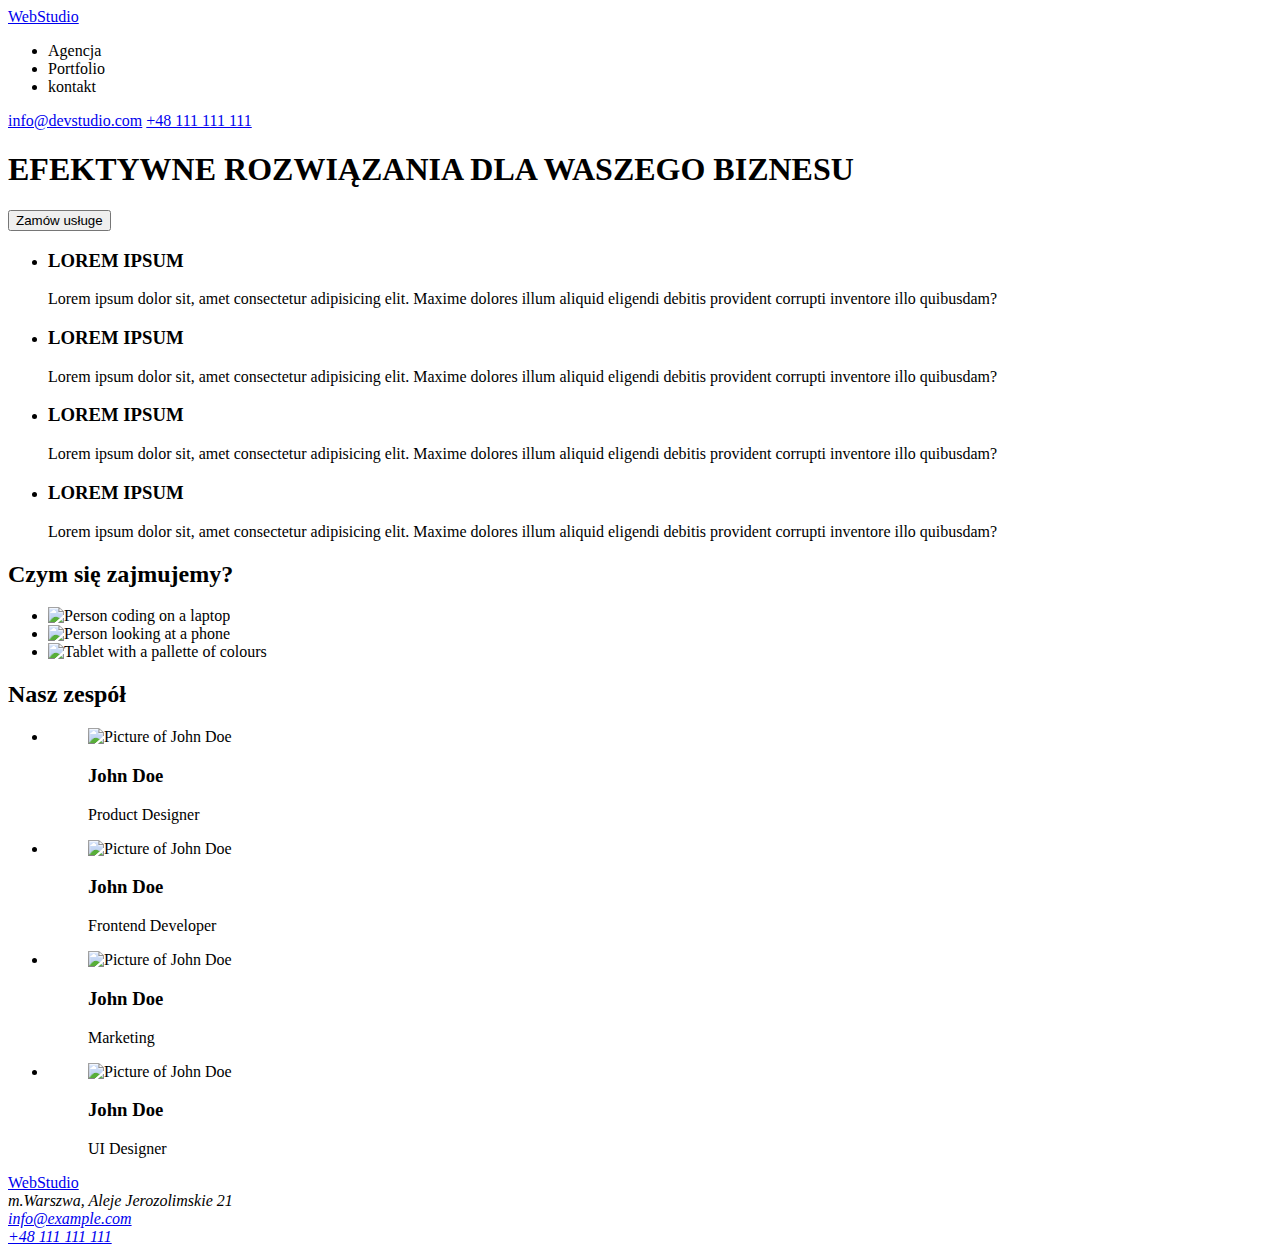
==== index.html @ e0eb8460 "Update index.html" ====
<!DOCTYPE html>
<html lang="pl-PL">
  <head>
    <meta charset="UTF-8" />
    <meta http-equiv="X-UA-Compatible" content="IE=edge" />
    <title>Studio</title>
  </head>
  <body>
    <header>
      <nav>
        <a href="index.html">WebStudio</a>

        <ul>
          <li>Agencja</li>
          <li>Portfolio</li>
          <li>kontakt</li>
        </ul>
      </nav>
      <a href="mailto:info@devstudio.com">info@devstudio.com</a>
      <a href="tel:+48 111 111 111">+48 111 111 111</a>
    </header>

    <main>
      <h1>EFEKTYWNE ROZWIĄZANIA DLA WASZEGO BIZNESU</h1>
      <button type="button">Zamów usługe</button>
      <div>
        <ul>
          <li>
            <h3>LOREM IPSUM</h3>
            Lorem ipsum dolor sit, amet consectetur adipisicing elit. Maxime
            dolores illum aliquid eligendi debitis provident corrupti inventore
            illo quibusdam?
          </li>
          <li>
            <h3>LOREM IPSUM</h3>
            Lorem ipsum dolor sit, amet consectetur adipisicing elit. Maxime
            dolores illum aliquid eligendi debitis provident corrupti inventore
            illo quibusdam?
          </li>
          <li>
            <h3>LOREM IPSUM</h3>
            Lorem ipsum dolor sit, amet consectetur adipisicing elit. Maxime
            dolores illum aliquid eligendi debitis provident corrupti inventore
            illo quibusdam?
          </li>
          <li>
            <h3>LOREM IPSUM</h3>
            Lorem ipsum dolor sit, amet consectetur adipisicing elit. Maxime
            dolores illum aliquid eligendi debitis provident corrupti inventore
            illo quibusdam?
          </li>
        </ul>
      </div>
      <section>
        <h2>Czym się zajmujemy?</h2>
        <ul>
          <li>
            <img
              src="images/img1.jpg"
              alt="Person coding on a laptop"
              width="370"
              height="294"
            />
          </li>
          <li>
            <img
              src="images/img2.jpg"
              alt="Person looking at a phone"
              width="370"
              height="294"
            />
          </li>
          <li>
            <img
              src="images/img3.jpg"
              alt="Tablet with a pallette of colours"
              width="370"
              height="294"
            />
          </li>
        </ul>
      </section>
      <section>
        <h2>Nasz zespół</h2>
        <ul>
          <li>
            <figure>
              <img
                src="images/img4.jpg"
                alt="Picture of John Doe"
                width="270"
                height="260"
              />
              <figcaption>
                <h3>John Doe</h3>
                Product Designer
              </figcaption>
            </figure>
          </li>
          <li>
            <figure>
              <img
                src="images/img5.jpg"
                alt="Picture of John Doe"
                width="270"
                height="260"
              />
              <figcaption>
                <h3>John Doe</h3>
                Frontend Developer
              </figcaption>
            </figure>
          </li>
          <li>
            <figure>
              <img
                src="images/img6.jpg"
                alt="Picture of John Doe"
                width="270"
                height="260"
              />
              <figcaption>
                <h3>John Doe</h3>
                Marketing
              </figcaption>
            </figure>
          </li>
          <li>
            <figure>
              <img
                src="images/img7.jpg"
                alt="Picture of John Doe"
                width="270"
                height="260"
              />
              <figcaption>
                <h3>John Doe</h3>
                UI Designer
              </figcaption>
            </figure>
          </li>
        </ul>
      </section>
    </main>

    <footer>
      <a href="index.html">WebStudio</a>
      <address>
        m.Warszwa, Aleje Jerozolimskie 21<br />
        <a href="mailto:info@example.com">info@example.com</a><br />
        <a href="tel:+48 111 111 111">+48 111 111 111</a>
      </address>
    </footer>
  </body>
</html>
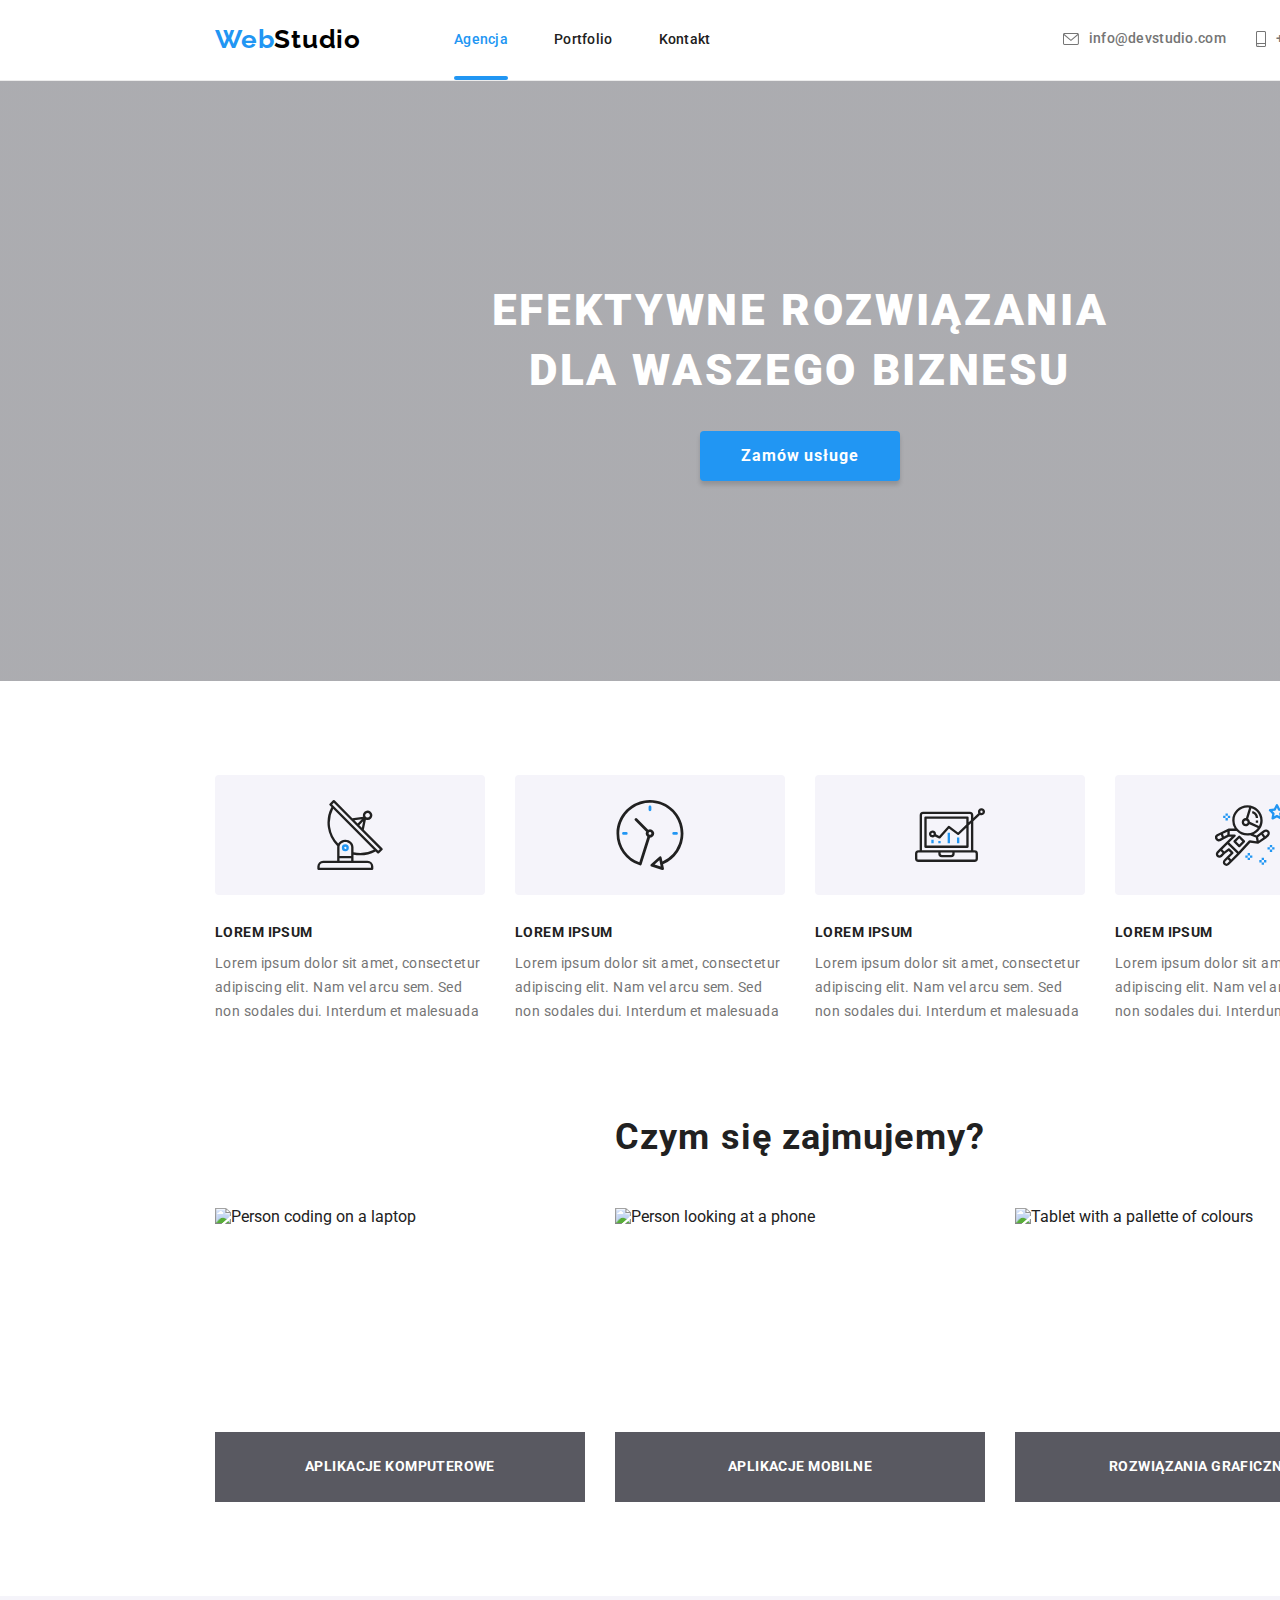
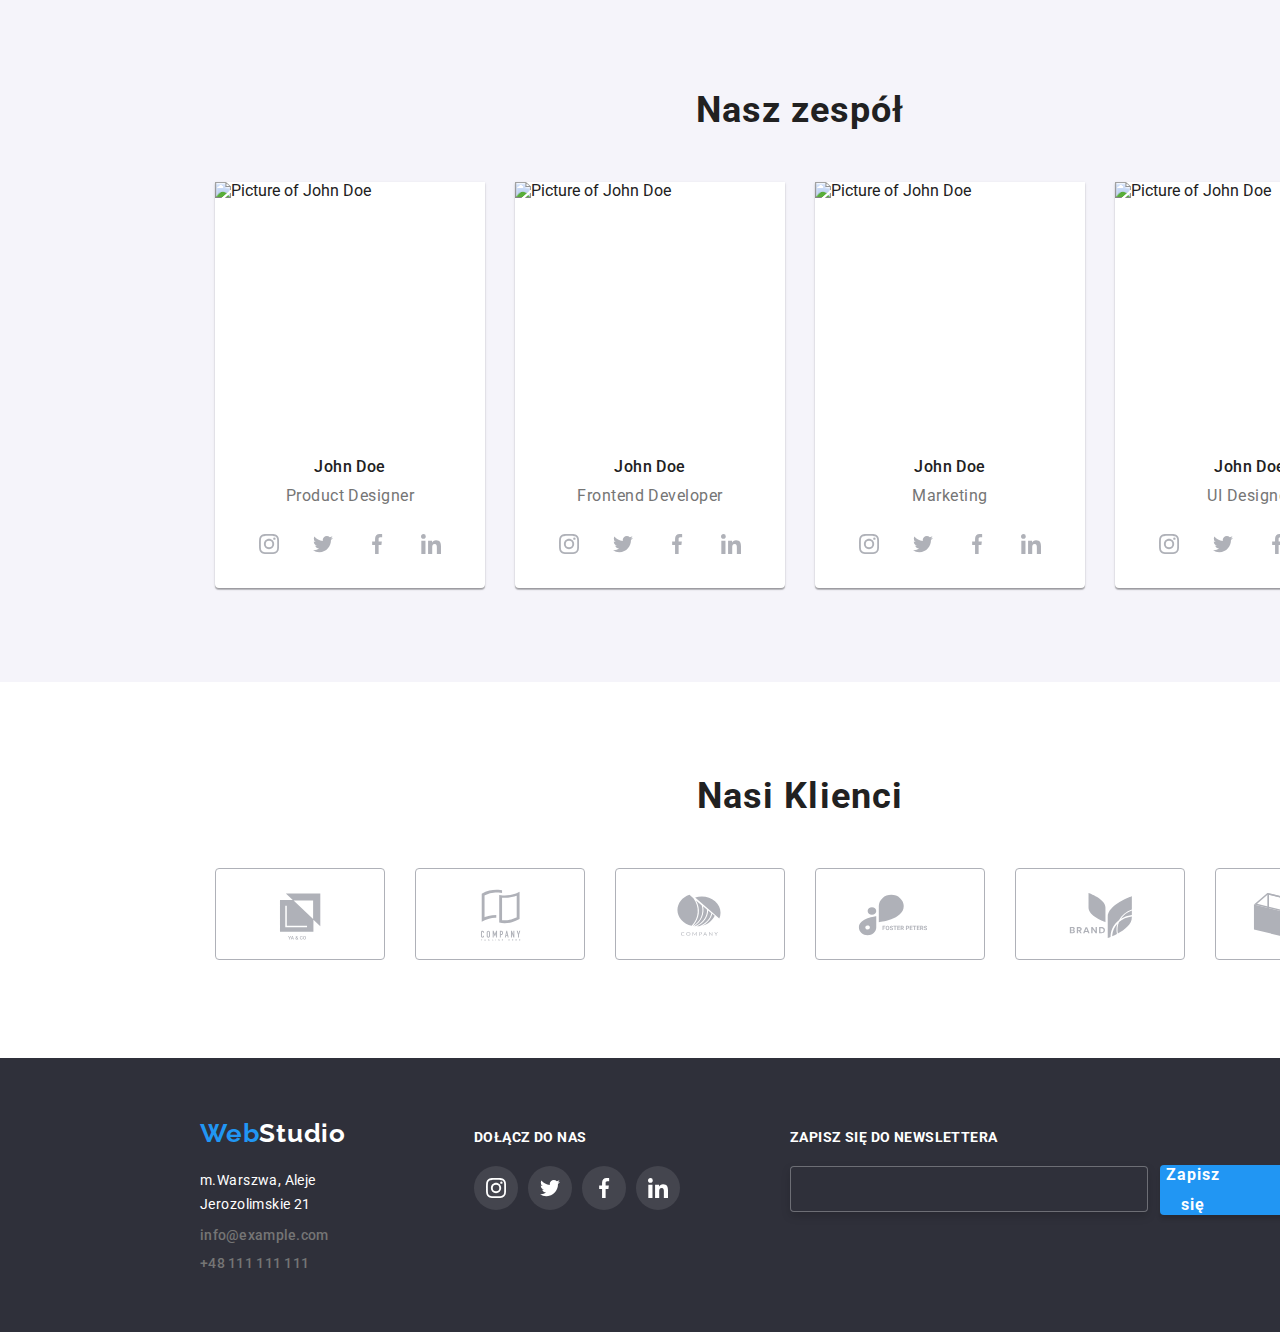
==== commit 583a343e: "." ====
--- a/index.html
+++ b/index.html
@@ -4,152 +4,743 @@
     <meta charset="UTF-8" />
     <meta http-equiv="X-UA-Compatible" content="IE=edge" />
     <title>Studio</title>
+    <link
+      rel="stylesheet"
+      href="https://cdnjs.cloudflare.com/ajax/libs/modern-normalize/1.0.0/modern-normalize.min.css"
+    />
+    <link rel="stylesheet" href="./css/styles.css" type="text/css" />
+    <link rel="preconnect" href="https://fonts.googleapis.com" />
+    <link rel="preconnect" href="https://fonts.gstatic.com" crossorigin />
+    <link
+      href="https://fonts.googleapis.com/css2?family=Raleway:wght@700&family=Roboto:wght@400;500;700;900&display=swap"
+      rel="stylesheet"
+    />
   </head>
-  <body>
-    <header>
-      <nav>
-        <a href="index.html">WebStudio</a>
+  <body class="wrapper">
+    <header class="header-border">
+      <div class="container header-box">
+        <a class="logo" href="index.html"
+          ><span class="color-blue">Web</span>Studio</a
+        >
 
-        <ul>
-          <li>Agencja</li>
-          <li>Portfolio</li>
-          <li>kontakt</li>
+        <nav>
+          <ul class="nav-box">
+            <li>
+              <a class="nav-links links blue-line" href="index.html"
+                ><span class="color-blue">Agencja</span></a
+              >
+            </li>
+            <li>
+              <a class="nav-links links" href="portfolio.html">Portfolio</a>
+            </li>
+            <li><a class="nav-links links" href="kontakt.html">Kontakt</a></li>
+          </ul>
+        </nav>
+        <ul class="contact-box">
+          <li>
+            <a
+              class="links contact-links contact-icons"
+              href="mailto:info@devstudio.com"
+              ><svg width="16" height="12">
+                <use href="images/icons.svg#icon-mail"></use>
+              </svg>
+              info@devstudio.com</a
+            >
+          </li>
+          <li>
+            <a
+              class="links contact-links contact-icons"
+              href="telto:+48111111111"
+              ><svg width="10" height="16">
+                <use href="images/icons.svg#icon-phone"></use>
+              </svg>
+              +48 111 111 111</a
+            >
+          </li>
         </ul>
-      </nav>
-      <a href="mailto:info@devstudio.com">info@devstudio.com</a>
-      <a href="tel:+48 111 111 111">+48 111 111 111</a>
+      </div>
     </header>
 
     <main>
-      <h1>EFEKTYWNE ROZWIĄZANIA DLA WASZEGO BIZNESU</h1>
-      <button type="button">Zamów usługe</button>
-      <div>
-        <ul>
-          <li>
-            <h3>LOREM IPSUM</h3>
-            Lorem ipsum dolor sit, amet consectetur adipisicing elit. Maxime
-            dolores illum aliquid eligendi debitis provident corrupti inventore
-            illo quibusdam?
-          </li>
-          <li>
-            <h3>LOREM IPSUM</h3>
-            Lorem ipsum dolor sit, amet consectetur adipisicing elit. Maxime
-            dolores illum aliquid eligendi debitis provident corrupti inventore
-            illo quibusdam?
-          </li>
-          <li>
-            <h3>LOREM IPSUM</h3>
-            Lorem ipsum dolor sit, amet consectetur adipisicing elit. Maxime
-            dolores illum aliquid eligendi debitis provident corrupti inventore
-            illo quibusdam?
-          </li>
-          <li>
-            <h3>LOREM IPSUM</h3>
-            Lorem ipsum dolor sit, amet consectetur adipisicing elit. Maxime
-            dolores illum aliquid eligendi debitis provident corrupti inventore
-            illo quibusdam?
-          </li>
-        </ul>
+      <div class="banner">
+        <h1 class="banner-title">EFEKTYWNE ROZWIĄZANIA DLA WASZEGO BIZNESU</h1>
+        <button class="button-box" type="button" data-modal-open>
+          Zamów usługe
+        </button>
       </div>
-      <section>
-        <h2>Czym się zajmujemy?</h2>
-        <ul>
-          <li>
-            <img
-              src="images/img1.jpg"
-              alt="Person coding on a laptop"
-              width="370"
-              height="294"
-            />
-          </li>
-          <li>
-            <img
-              src="images/img2.jpg"
-              alt="Person looking at a phone"
-              width="370"
-              height="294"
-            />
-          </li>
-          <li>
-            <img
-              src="images/img3.jpg"
-              alt="Tablet with a pallette of colours"
-              width="370"
-              height="294"
-            />
-          </li>
-        </ul>
+      <section class="section">
+        <div class="container">
+          <ul class="lists">
+            <li>
+              <div class="article-icons-box">
+                <svg width="70" height="70">
+                  <use href="images/icons.svg#icon-antenna"></use>
+                </svg>
+              </div>
+              <article>
+                <h3 class="article-title">LOREM IPSUM</h3>
+                <p class="article-item text">
+                  Lorem ipsum dolor sit amet, consectetur adipiscing elit. Nam
+                  vel arcu sem. Sed non sodales dui. Interdum et malesuada
+                </p>
+              </article>
+            </li>
+            <li>
+              <div class="article-icons-box">
+                <svg width="70" height="70">
+                  <use href="images/icons.svg#icon-clock"></use>
+                </svg>
+              </div>
+              <article>
+                <h3 class="article-title">LOREM IPSUM</h3>
+                <p class="article-item text">
+                  Lorem ipsum dolor sit amet, consectetur adipiscing elit. Nam
+                  vel arcu sem. Sed non sodales dui. Interdum et malesuada
+                </p>
+              </article>
+            </li>
+            <li>
+              <div class="article-icons-box">
+                <svg width="70" height="70">
+                  <use href="images/icons.svg#icon-diagram"></use>
+                </svg>
+              </div>
+              <article>
+                <h3 class="article-title">LOREM IPSUM</h3>
+                <p class="article-item text">
+                  Lorem ipsum dolor sit amet, consectetur adipiscing elit. Nam
+                  vel arcu sem. Sed non sodales dui. Interdum et malesuada
+                </p>
+              </article>
+            </li>
+            <li>
+              <div class="article-icons-box">
+                <svg width="70" height="70">
+                  <use href="images/icons.svg#icon-astronaut"></use>
+                </svg>
+              </div>
+              <article>
+                <h3 class="article-title">LOREM IPSUM</h3>
+                <p class="article-item text">
+                  Lorem ipsum dolor sit amet, consectetur adipiscing elit. Nam
+                  vel arcu sem. Sed non sodales dui. Interdum et malesuada
+                </p>
+              </article>
+            </li>
+          </ul>
+        </div>
       </section>
-      <section>
-        <h2>Nasz zespół</h2>
-        <ul>
-          <li>
-            <figure>
+
+      <section class="section section2">
+        <div class="container">
+          <h2 class="second-titles">Czym się zajmujemy?</h2>
+          <ul class="lists">
+            <li>
               <img
-                src="images/img4.jpg"
-                alt="Picture of John Doe"
-                width="270"
-                height="260"
+                src="images/img1.jpg"
+                alt="Person coding on a laptop"
+                width="370"
+                height="294"
               />
-              <figcaption>
-                <h3>John Doe</h3>
-                Product Designer
-              </figcaption>
-            </figure>
-          </li>
-          <li>
-            <figure>
+              <div class="overlay">
+                <p class="what-do-we-do-paragraph">Aplikacje komputerowe</p>
+              </div>
+            </li>
+            <li>
               <img
-                src="images/img5.jpg"
-                alt="Picture of John Doe"
-                width="270"
-                height="260"
+                src="images/img2.jpg"
+                alt="Person looking at a phone"
+                width="370"
+                height="294"
               />
-              <figcaption>
-                <h3>John Doe</h3>
-                Frontend Developer
-              </figcaption>
-            </figure>
-          </li>
-          <li>
-            <figure>
+              <div class="overlay">
+                <p class="what-do-we-do-paragraph">Aplikacje mobilne</p>
+              </div>
+            </li>
+            <li>
               <img
-                src="images/img6.jpg"
-                alt="Picture of John Doe"
-                width="270"
-                height="260"
+                src="images/img3.jpg"
+                alt="Tablet with a pallette of colours"
+                width="370"
+                height="294"
               />
-              <figcaption>
-                <h3>John Doe</h3>
-                Marketing
-              </figcaption>
-            </figure>
-          </li>
-          <li>
-            <figure>
-              <img
-                src="images/img7.jpg"
-                alt="Picture of John Doe"
-                width="270"
-                height="260"
-              />
-              <figcaption>
-                <h3>John Doe</h3>
-                UI Designer
-              </figcaption>
-            </figure>
-          </li>
-        </ul>
+              <div class="overlay">
+                <p class="what-do-we-do-paragraph">Rozwiązania graficzne</p>
+              </div>
+            </li>
+          </ul>
+        </div>
+      </section>
+
+      <section class="section team-background">
+        <div class="container">
+          <h2 class="second-titles">Nasz zespół</h2>
+          <ul class="lists">
+            <li>
+              <figure class="team-cards">
+                <img
+                  src="images/img4.jpg"
+                  alt="Picture of John Doe"
+                  width="270"
+                  height="260"
+                />
+                <figcaption class="team-figcaption">
+                  <h3 class="team-names">John Doe</h3>
+                  <p class="team-titles">Product Designer</p>
+                </figcaption>
+                <div class="icons-box">
+                  <a
+                    class="icons-links"
+                    href="https://www.instagram.com"
+                    target="_blank"
+                  >
+                    <svg class="icons">
+                      <use
+                        href="images/icons.svg#icon-instagram"
+                        width="20"
+                        height="20"
+                        x="12"
+                        y="12"
+                      ></use>
+                    </svg>
+                  </a>
+                  <a
+                    class="icons-links"
+                    href="https://www.twitter.com"
+                    target="_blank"
+                  >
+                    <svg class="icons">
+                      <use
+                        href="images/icons.svg#icon-twitter"
+                        width="20"
+                        height="20"
+                        x="12"
+                        y="12"
+                      ></use>
+                    </svg>
+                  </a>
+                  <a
+                    class="icons-links"
+                    href="https://www.facebook.com"
+                    target="_blank"
+                  >
+                    <svg class="icons">
+                      <use
+                        href="images/icons.svg#icon-facebook"
+                        width="20"
+                        height="20"
+                        x="12"
+                        y="12"
+                      ></use>
+                    </svg>
+                  </a>
+                  <a
+                    class="icons-links"
+                    href="https://www.linkedin.com"
+                    target="_blank"
+                  >
+                    <svg class="icons">
+                      <use
+                        href="images/icons.svg#icon-linkedin"
+                        width="20"
+                        height="20"
+                        x="12"
+                        y="12"
+                      ></use>
+                    </svg>
+                  </a>
+                </div>
+              </figure>
+            </li>
+            <li>
+              <figure class="team-cards">
+                <img
+                  src="images/img5.jpg"
+                  alt="Picture of John Doe"
+                  width="270"
+                  height="260"
+                />
+                <figcaption class="team-figcaption">
+                  <h3 class="team-names">John Doe</h3>
+                  <p class="team-titles">Frontend Developer</p>
+                </figcaption>
+                <div class="icons-box">
+                  <a
+                    class="icons-links"
+                    href="https://www.instagram.com"
+                    target="_blank"
+                  >
+                    <svg class="icons">
+                      <use
+                        href="images/icons.svg#icon-instagram"
+                        width="20"
+                        height="20"
+                        x="12"
+                        y="12"
+                      ></use>
+                    </svg>
+                  </a>
+                  <a
+                    class="icons-links"
+                    href="https://www.twitter.com"
+                    target="_blank"
+                  >
+                    <svg class="icons">
+                      <use
+                        href="images/icons.svg#icon-twitter"
+                        width="20"
+                        height="20"
+                        x="12"
+                        y="12"
+                      ></use>
+                    </svg>
+                  </a>
+                  <a
+                    class="icons-links"
+                    href="https://www.facebook.com"
+                    target="_blank"
+                  >
+                    <svg class="icons">
+                      <use
+                        href="images/icons.svg#icon-facebook"
+                        width="20"
+                        height="20"
+                        x="12"
+                        y="12"
+                      ></use>
+                    </svg>
+                  </a>
+                  <a
+                    class="icons-links"
+                    href="https://www.linkedin.com"
+                    target="_blank"
+                  >
+                    <svg class="icons">
+                      <use
+                        href="images/icons.svg#icon-linkedin"
+                        width="20"
+                        height="20"
+                        x="12"
+                        y="12"
+                      ></use>
+                    </svg>
+                  </a>
+                </div>
+              </figure>
+            </li>
+            <li>
+              <figure class="team-cards">
+                <img
+                  src="images/img6.jpg"
+                  alt="Picture of John Doe"
+                  width="270"
+                  height="260"
+                />
+                <figcaption class="team-figcaption">
+                  <h3 class="team-names">John Doe</h3>
+                  <p class="team-titles">Marketing</p>
+                </figcaption>
+                <div class="icons-box">
+                  <a
+                    class="icons-links"
+                    href="https://www.instagram.com"
+                    target="_blank"
+                  >
+                    <svg class="icons">
+                      <use
+                        href="images/icons.svg#icon-instagram"
+                        width="20"
+                        height="20"
+                        x="12"
+                        y="12"
+                      ></use>
+                    </svg>
+                  </a>
+                  <a
+                    class="icons-links"
+                    href="https://www.twitter.com"
+                    target="_blank"
+                  >
+                    <svg class="icons">
+                      <use
+                        href="images/icons.svg#icon-twitter"
+                        width="20"
+                        height="20"
+                        x="12"
+                        y="12"
+                      ></use>
+                    </svg>
+                  </a>
+                  <a
+                    class="icons-links"
+                    href="https://www.facebook.com"
+                    target="_blank"
+                  >
+                    <svg class="icons">
+                      <use
+                        href="images/icons.svg#icon-facebook"
+                        width="20"
+                        height="20"
+                        x="12"
+                        y="12"
+                      ></use>
+                    </svg>
+                  </a>
+                  <a
+                    class="icons-links"
+                    href="https://www.linkedin.com"
+                    target="_blank"
+                  >
+                    <svg class="icons">
+                      <use
+                        href="images/icons.svg#icon-linkedin"
+                        width="20"
+                        height="20"
+                        x="12"
+                        y="12"
+                      ></use>
+                    </svg>
+                  </a>
+                </div>
+              </figure>
+            </li>
+            <li>
+              <figure class="team-cards">
+                <img
+                  src="images/img7.jpg"
+                  alt="Picture of John Doe"
+                  width="270"
+                  height="260"
+                />
+                <figcaption class="team-figcaption">
+                  <h3 class="team-names">John Doe</h3>
+                  <p class="team-titles">UI Designer</p>
+                </figcaption>
+                <div class="icons-box">
+                  <a
+                    class="icons-links"
+                    href="https://www.instagram.com"
+                    target="_blank"
+                  >
+                    <svg class="icons">
+                      <use
+                        href="images/icons.svg#icon-instagram"
+                        width="20"
+                        height="20"
+                        x="12"
+                        y="12"
+                      ></use>
+                    </svg>
+                  </a>
+                  <a
+                    class="icons-links"
+                    href="https://www.twitter.com"
+                    target="_blank"
+                  >
+                    <svg class="icons">
+                      <use
+                        href="images/icons.svg#icon-twitter"
+                        width="20"
+                        height="20"
+                        x="12"
+                        y="12"
+                      ></use>
+                    </svg>
+                  </a>
+                  <a
+                    class="icons-links"
+                    href="https://www.facebook.com"
+                    target="_blank"
+                  >
+                    <svg class="icons">
+                      <use
+                        href="images/icons.svg#icon-facebook"
+                        width="20"
+                        height="20"
+                        x="12"
+                        y="12"
+                      ></use>
+                    </svg>
+                  </a>
+                  <a
+                    class="icons-links"
+                    href="https://www.linkedin.com"
+                    target="_blank"
+                  >
+                    <svg class="icons">
+                      <use
+                        href="images/icons.svg#icon-linkedin"
+                        width="20"
+                        height="20"
+                        x="12"
+                        y="12"
+                      ></use>
+                    </svg>
+                  </a>
+                </div>
+              </figure>
+            </li>
+          </ul>
+        </div>
+      </section>
+      <section class="section">
+        <div class="container">
+          <h2 class="second-titles">Nasi Klienci</h2>
+          <ul class="lists">
+            <li>
+              <a href="#" target="_blank" class="svg-clients-links">
+                <svg class="clients-icons-item">
+                  <use
+                    href="images/icons.svg#icon-group1"
+                    width="106"
+                    height="60"
+                  ></use>
+                </svg>
+              </a>
+            </li>
+            <li>
+              <a href="#" target="_blank" class="svg-clients-links">
+                <svg class="clients-icons-item">
+                  <use
+                    href="images/icons.svg#icon-group2"
+                    width="106"
+                    height="60"
+                  ></use>
+                </svg>
+              </a>
+            </li>
+            <li>
+              <a href="#" target="_blank" class="svg-clients-links">
+                <svg class="clients-icons-item">
+                  <use
+                    href="images/icons.svg#icon-group3"
+                    width="106"
+                    height="60"
+                  ></use>
+                </svg>
+              </a>
+            </li>
+            <li>
+              <a href="#" target="_blank" class="svg-clients-links">
+                <svg class="clients-icons-item">
+                  <use
+                    href="images/icons.svg#icon-group4"
+                    width="106"
+                    height="60"
+                  ></use>
+                </svg>
+              </a>
+            </li>
+            <li>
+              <a href="#" target="_blank" class="svg-clients-links">
+                <svg class="clients-icons-item">
+                  <use
+                    href="images/icons.svg#icon-group5"
+                    width="106"
+                    height="60"
+                  ></use>
+                </svg>
+              </a>
+            </li>
+            <li>
+              <a href="#" target="_blank" class="svg-clients-links">
+                <svg class="clients-icons-item">
+                  <use
+                    href="images/icons.svg#icon-group6"
+                    width="106"
+                    height="60"
+                  ></use>
+                </svg>
+              </a>
+            </li>
+          </ul>
+        </div>
       </section>
     </main>
 
-    <footer>
-      <a href="index.html">WebStudio</a>
-      <address>
-        m.Warszwa, Aleje Jerozolimskie 21<br />
-        <a href="mailto:info@example.com">info@example.com</a><br />
-        <a href="tel:+48 111 111 111">+48 111 111 111</a>
-      </address>
+    <footer class="footer-background">
+      <div class="container footer">
+        <div class="footer-box-one">
+          <a class="logo text-color" href="index.html"
+            ><span class="color-blue">Web</span>Studio</a
+          >
+
+          <address>
+            <ul class="address-list">
+              <li class="text-color text">m.Warszwa, Aleje Jerozolimskie 21</li>
+              <li>
+                <a class="contact-links links" href="mailto:info@example.com"
+                  >info@example.com</a
+                >
+              </li>
+              <li>
+                <a class="contact-links links" href="tel:+48111111111"
+                  >+48 111 111 111</a
+                >
+              </li>
+            </ul>
+          </address>
+        </div>
+        <div>
+          <h3 class="footer-box-two-title">Dołącz do nas</h3>
+          <div class="icons-footer-box">
+            <a
+              class="icons-links"
+              href="https://www.instagram.com"
+              target="_blank"
+            >
+              <svg class="footer-icons">
+                <use
+                  href="images/icons.svg#icon-instagram"
+                  width="20"
+                  height="20"
+                  x="12"
+                  y="12"
+                ></use>
+              </svg>
+            </a>
+            <a
+              class="icons-links"
+              href="https://www.twitter.com"
+              target="_blank"
+            >
+              <svg class="footer-icons">
+                <use
+                  href="images/icons.svg#icon-twitter"
+                  width="20"
+                  height="20"
+                  x="12"
+                  y="12"
+                ></use>
+              </svg>
+            </a>
+            <a
+              class="icons-links"
+              href="https://www.facebook.com"
+              target="_blank"
+            >
+              <svg class="footer-icons">
+                <use
+                  href="images/icons.svg#icon-facebook"
+                  width="20"
+                  height="20"
+                  x="12"
+                  y="12"
+                ></use>
+              </svg>
+            </a>
+            <a
+              class="icons-links"
+              href="https://www.linkedin.com"
+              target="_blank"
+            >
+              <svg class="footer-icons">
+                <use
+                  href="images/icons.svg#icon-linkedin"
+                  width="20"
+                  height="20"
+                  x="12"
+                  y="12"
+                ></use>
+              </svg>
+            </a>
+          </div>
+        </div>
+        <form class="footer-form">
+          <label class="footer-label">
+            Zapisz się do newslettera
+            <input class="footer-email" type="email" name="email" />
+          </label>
+          <button class="newsletter-button"type="submit">Zapisz się
+            <svg>
+              <use href="images/icons.svg#icon-"
+            </svg>
+          </button>
+        </form>
+      </div>
     </footer>
+    <div class="backdrop is-hidden" data-modal>
+      <div class="window">
+        <form>
+          <p class="form-title">Zostaw swoje dane w formularzu poniżej</p>
+          <div class="form-label">
+            <label>
+              Imię
+              <input class="form-border" type="name" name="name" />
+              <a href="#" class="form-svg">
+                <svg width="18" height="18">
+                  <use href="images/icons.svg#icon-person-black"></use>
+                </svg>
+              </a>
+            </label>
+            <label>
+              Telefon
+              <input class="form-border" type="tel" name="phone_number" />
+              <a href="#" class="form-svg">
+                <svg width="18" height="18">
+                  <use href="images/icons.svg#icon-phone-black"></use>
+                </svg>
+              </a>
+            </label>
+            <label>
+              Email
+              <input class="form-border" type="email" name="email" />
+              <a href="#" class="form-svg">
+                <svg width="18" height="18">
+                  <use href="images/icons.svg#icon-email-black"></use>
+                </svg>
+              </a>
+            </label>
+            <label>
+              Komentarz
+              <textarea
+                class="form-border form-textarea"
+                name="Komentarz"
+                placeholder="Wprowadź tekst"
+              ></textarea>
+            </label>
+            <label class="checkbox">
+              <input
+                type="checkbox"
+                name="private-policy"
+                value="private-policy"
+                class="inpt"
+                required
+              />
+              <svg class="form-input">
+                <use href="images/icons.svg#icon-check-box"></use>
+                <g class="vector">
+                  <use
+                    href="images/icons.svg#icon-check-black"
+                    width="11"
+                    height="8"
+                    x="2.5"
+                    y="3.5"
+                  ></use>
+                </g>
+              </svg>
+              <p class="checkbox-paragraph">
+                Oświadczam iż akceptuję
+                <a class="checkbox-link" href="#"> Regulamin</a> i
+                <a class="checkbox-link" href="#">Politykę Prywatności.</a>
+              </p>
+            </label>
+            <button class="form-button" type="button">Wyślij</button>
+          </div>
+        </form>
+        <button class="button-close" data-modal-close>
+          <svg class="button-svg">
+            <use
+              href="images/icons.svg#icon-x"
+              width="11"
+              height="11"
+              x="9"
+              y="9"
+            ></use>
+          </svg>
+        </button>
+      </div>
+    </div>
+    <script src="./js/modal.js"></script>
   </body>
 </html>
--- a/css/styles.css
+++ b/css/styles.css
@@ -0,0 +1,699 @@
+body {
+  color: #212121;
+  font-family: "Roboto", "Raleway", sans-serif;
+}
+h1,
+h2,
+h3,
+h4,
+h5,
+h6,
+ul,
+p,
+figure {
+  padding: 0;
+  margin: 0;
+  list-style-type: none;
+}
+* :focus {
+  outline: none;
+}
+img {
+  display: block;
+}
+:root {
+  --blue: #2196f3;
+  --grey: #757575;
+  --black: #000;
+  --dark-grey: #2f303a;
+  --white: #fff;
+  --creme: #f5f4fa;
+  --almost-white: #ececec;
+  --border-color: #eeeeee;
+  --icons-color: #afb1b8;
+}
+.wrapper {
+  width: 1600px;
+  margin: 0 auto;
+}
+.section {
+  padding: 94px 0;
+}
+.section2 {
+  padding-top: 0;
+}
+.container {
+  width: 1200px;
+  padding: 0 15px;
+  margin: 0 auto;
+}
+.header-border {
+  border-bottom: 1px solid var(--almost-white);
+}
+.header-box {
+  display: flex;
+  flex-direction: row;
+  align-items: center;
+  gap: 93px;
+  padding: 24px 15px 25px 15px;
+}
+.nav-box {
+  display: flex;
+  flex-direction: row;
+  gap: 46px;
+}
+.logo {
+  text-decoration: none;
+  color: var(--black);
+  font-family: "Raleway";
+  font-weight: 700;
+  font-size: 26px;
+  line-height: 1.19;
+  /* identical to box height */
+  letter-spacing: 0.03em;
+}
+.contact-box {
+  display: flex;
+  flex-direction: row;
+  margin-left: auto;
+  gap: 30px;
+}
+
+.color-blue {
+  color: var(--blue);
+}
+.lists {
+  display: flex;
+  flex-direction: row;
+  gap: 30px;
+}
+.links {
+  text-decoration: none;
+  font-weight: 500;
+  font-size: 14px;
+  line-height: 1.14;
+  letter-spacing: 0.02em;
+}
+
+.contact-icons {
+  fill: var(--grey);
+  display: flex;
+  gap: 10px;
+  align-items: center;
+  flex-direction: row;
+  transition-property: color, fill;
+  transition-duration: 250ms;
+  transition-timing-function: cubic-bezier(0.4, 0, 0.2, 1);
+}
+
+.contact-links {
+  color: var(--grey);
+  transition-property: color, fill;
+  transition-duration: 250ms;
+  transition-timing-function: cubic-bezier(0.4, 0, 0.2, 1);
+}
+.nav-links {
+  color: #212121;
+  position: relative;
+  transition-property: color, fill;
+  transition-duration: 250ms;
+  transition-timing-function: cubic-bezier(0.4, 0, 0.2, 1);
+}
+.blue-line::after {
+  bottom: 0;
+  content: "";
+  position: absolute;
+  display: block;
+  background-color: var(--blue);
+  height: 4px;
+  width: 100%;
+  border-radius: 2px;
+  transform: translateY(33px);
+}
+.nav-links:hover,
+.nav-links:focus,
+.contact-links:hover,
+.contact-links:focus,
+.contact-icons:hover {
+  color: var(--blue);
+  fill: var(--blue);
+}
+.backdrop {
+  position: fixed;
+  width: 100%;
+  height: 100%;
+  left: 0;
+  top: 0;
+  background-color: rgba(0, 0, 0, 0.2);
+  transition-property: visibility, opacity;
+  transition-duration: 250ms;
+  transition-timing-function: cubic-bezier(0.4, 0, 0.2, 1);
+}
+.window {
+  position: fixed;
+  width: 528px;
+  height: 581px;
+  left: 50%;
+  top: 50%;
+  opacity: 1;
+  visibility: visible;
+  transform: translate(-50%, -50%);
+  background-color: var(--white);
+  box-shadow: 0px 1px 3px rgba(0, 0, 0, 0.12), 0px 1px 1px rgba(0, 0, 0, 0.14),
+    0px 2px 1px rgba(0, 0, 0, 0.2);
+  border-radius: 4px;
+}
+.is-hidden {
+  visibility: hidden;
+  opacity: 0;
+  pointer-events: none;
+}
+.button-svg {
+  top: 0;
+  right: 0;
+  width: 30px;
+  height: 30px;
+  border-radius: 50%;
+  border: 1px solid rgba(0, 0, 0, 0.1);
+  position: absolute;
+  cursor: pointer;
+  transition-property: fill, background-color;
+  transition-duration: 250ms;
+  transition-timing-function: cubic-bezier(0.4, 0, 0.2, 1);
+}
+.button-close {
+  top: 8px;
+  right: 8px;
+  width: 30px;
+  height: 30px;
+  border-radius: 50%;
+  border-style: none;
+  background-color: var(--white);
+  position: absolute;
+  transition-property: fill, background-color;
+  transition-duration: 250ms;
+  transition-timing-function: cubic-bezier(0.4, 0, 0.2, 1);
+}
+.button-svg:hover,
+.button-close:hover {
+  fill: var(--white);
+  background-color: var(--blue);
+}
+form {
+  padding: 40px;
+}
+input {
+  padding: 11px 42px;
+}
+input,
+textarea {
+  font-family: inherit;
+  margin-top: 4px;
+  font-weight: 400;
+  font-size: 12px;
+  line-height: 1.16;
+  letter-spacing: 0.01em;
+  color: rgba(117, 117, 117, 0.5);
+}
+.form-border {
+  border: 1px solid rgba(33, 33, 33, 0.2);
+  border-radius: 4px;
+  color: var(--grey);
+  transition-property: border;
+  transition-duration: 250ms;
+  transition-timing-function: cubic-bezier(0.4, 0, 0.2, 1);
+}
+
+.form-svg {
+  position: absolute;
+  width: 18px;
+  height: 18px;
+  top: 28px;
+  left: 12px;
+  display: block;
+  fill: #212121;
+}
+
+.form-border:hover,
+.form-border:focus {
+  border: 1px solid var(--blue);
+}
+label:focus-within .form-svg {
+  fill: var(--blue);
+}
+textarea {
+  width: 448px;
+  height: 120px;
+  padding: 12px 16px;
+}
+::placeholder {
+  color: rgba(117, 117, 117, 0.5);
+}
+.form-label {
+  display: flex;
+  flex-direction: column;
+  gap: 10px;
+}
+label {
+  display: flex;
+  position: relative;
+  flex-direction: column;
+  font-weight: 400;
+  font-size: 12px;
+  line-height: 1.16;
+  /* identical to box height */
+  letter-spacing: 0.01em;
+  color: var(--grey);
+}
+.form-title {
+  font-style: normal;
+  font-weight: 700;
+  font-size: 20px;
+  line-height: 1.15;
+  text-align: center;
+  letter-spacing: 0.03em;
+  margin-bottom: 12px;
+}
+
+.form-input {
+  position: absolute;
+  width: 16px;
+  height: 15px;
+  border-radius: 2px;
+  cursor: pointer;
+}
+
+.inpt {
+  pointer-events: visible;
+  opacity: 0;
+  margin: 0;
+  width: 16px;
+  height: 15px;
+}
+.vector {
+  fill: var(--white);
+}
+.checkbox input:checked ~ .form-input {
+  fill: var(--blue);
+  background-color: var(--blue);
+}
+.checkbox-paragraph {
+  font-weight: 400;
+  font-size: 14px;
+  line-height: 1.71;
+  /* identical to box height, or 171% */
+  letter-spacing: 0.03em;
+  color: var(--grey);
+}
+.form-textarea {
+  resize: none;
+}
+.checkbox-link {
+  color: var(--blue);
+}
+.checkbox {
+  display: flex;
+  flex-direction: row;
+  gap: 7px;
+  width: 419px;
+  margin: 10px 0 20px 17px;
+  align-items: center;
+  position: relative;
+}
+.form-button {
+  width: 200px;
+  height: 50px;
+  background-color: var(--blue);
+  box-shadow: 0px 4px 4px rgba(0, 0, 0, 0.15);
+  border-radius: 4px;
+  border: none;
+  cursor: pointer;
+  margin-left: 124px;
+  color: var(--white);
+  font-size: 16px;
+  font-weight: 700;
+  line-height: 1.88;
+  /* identical to box height, or 188% */
+  padding: 10px 76px;
+  letter-spacing: 0.06em;
+}
+.form-label {
+  cursor: pointer;
+}
+.article-icons-box {
+  background-color: var(--creme);
+  border-radius: 4px;
+  margin-bottom: 30px;
+  display: flex;
+  justify-content: center;
+  padding: 25px 0;
+}
+
+.banner {
+  background-image: linear-gradient(
+      0deg,
+      rgba(47, 48, 58, 0.4) 0%,
+      rgba(47, 48, 58, 0.4) 100%
+    ),
+    url(../images/background.jpg);
+  display: flex;
+  flex-direction: column;
+  gap: 30px;
+  align-items: center;
+  padding: 200px 452px;
+}
+.banner-title {
+  font-weight: 900;
+  font-size: 44px;
+  line-height: 1.36;
+  letter-spacing: 0.06em;
+  text-transform: uppercase;
+  color: var(--white);
+  text-align: center;
+}
+
+.button-box {
+  cursor: pointer;
+  background: var(--blue);
+  box-shadow: 0px 4px 4px rgba(0, 0, 0, 0.15);
+  border-radius: 4px;
+  border: none;
+  color: var(--white);
+  font-weight: 700;
+  font-size: 16px;
+  line-height: 1.88;
+  letter-spacing: 0.06em;
+  padding: 10px 41px;
+}
+.article-title {
+  font-weight: 700;
+  font-size: 14px;
+  line-height: 1.14;
+  letter-spacing: 0.03em;
+  text-transform: uppercase;
+  padding-bottom: 10px;
+}
+.text {
+  font-size: 14px;
+  line-height: 1.71;
+  /* or 171% */
+  letter-spacing: 0.03em;
+}
+.article-item {
+  color: var(--grey);
+  font-size: 14px;
+  line-height: 24px;
+}
+.text-color {
+  color: var(--white);
+}
+
+.second-titles {
+  font-weight: 700;
+  font-size: 36px;
+  line-height: 1.16;
+  letter-spacing: 0.03em;
+  text-align: center;
+  padding-bottom: 50px;
+}
+
+.overlay {
+  position: relative;
+}
+.what-do-we-do-paragraph {
+  position: absolute;
+  font-weight: 700;
+  font-size: 14px;
+  line-height: 1.14;
+  text-align: center;
+  letter-spacing: 0.03em;
+  text-transform: uppercase;
+  color: var(--white);
+  padding: 27px 0;
+  right: 0;
+  bottom: 0;
+  width: 100%;
+  background-color: rgba(47, 48, 58, 0.8);
+}
+
+.team-cards {
+  background: var(--white);
+  /* material shadow v1 */
+  box-shadow: 0px 1px 3px rgba(0, 0, 0, 0.12), 0px 1px 1px rgba(0, 0, 0, 0.14),
+    0px 2px 1px rgba(0, 0, 0, 0.2);
+  border-radius: 0px 0px 4px 4px;
+}
+.team-figcaption {
+  text-align: center;
+  padding: 16px 0;
+}
+.team-names {
+  font-weight: 500;
+  font-size: 16px;
+  line-height: 1.18;
+  /* identical to box height */
+  letter-spacing: 0.03em;
+  padding-bottom: 10px;
+}
+.team-titles {
+  font-size: 16px;
+  line-height: 1.18;
+  /* identical to box height */
+  letter-spacing: 0.03em;
+  color: var(--grey);
+}
+.icons-box {
+  display: flex;
+  flex-direction: row;
+  gap: 10px;
+  justify-content: center;
+  padding-bottom: 18px;
+}
+.icons {
+  fill: var(--icons-color);
+  width: 44px;
+  height: 44px;
+  border-radius: 50%;
+  transition-property: background-color, fill;
+  transition-duration: 250ms;
+  transition-timing-function: cubic-bezier(0.4, 0, 0.2, 1);
+}
+.icons:hover {
+  background-color: var(--blue);
+  fill: var(--white);
+  cursor: pointer;
+}
+.icons-links svg {
+  transition-property: fill, background-color;
+  transition-duration: 250ms;
+  transition-timing-function: cubic-bezier(0.4, 0, 0.2, 1);
+}
+.icons-links:focus svg,
+.icons-links:hover svg {
+  fill: var(--white);
+  background-color: var(--blue);
+  border-radius: 50%;
+}
+.clients-icons-item {
+  fill: var(--icons-color);
+  border: 1px solid var(--icons-color);
+  border-radius: 4px;
+  width: 170px;
+  height: 92px;
+  padding: 17px 32px;
+}
+.svg-clients-links svg {
+  transition-property: fill;
+  transition-duration: 250ms;
+  transition-timing-function: cubic-bezier(0.4, 0, 0.2, 1);
+}
+.svg-clients-links:focus svg,
+.svg-clients-links:hover svg {
+  fill: var(--blue);
+  border-radius: 4px;
+  border: 1px solid var(--blue);
+}
+.portfolio-button {
+  font-weight: 500;
+  font-size: 16px;
+  /* identical to box height, or 162% */
+  letter-spacing: 0.03em;
+  height: 38px;
+  background-color: var(--creme);
+  border: none;
+  cursor: pointer;
+  line-height: 1.62;
+  border-radius: 4px;
+  transition-property: background-color, color;
+  transition-duration: 250ms;
+  transition-timing-function: cubic-bezier(0.4, 0, 0.2, 1);
+}
+.portfolio-button-list {
+  display: flex;
+  flex-direction: row;
+  gap: 8px;
+  justify-content: center;
+  padding-bottom: 50px;
+}
+.portfolio-button-all,
+.portfolio-button-marketing {
+  width: 121px;
+}
+.portfolio-button-sites {
+  width: 93px;
+}
+.portfolio-button-apps {
+  width: 114px;
+}
+.portfolio-button-design {
+  width: 91px;
+}
+.portfolio-button:hover {
+  background-color: var(--blue);
+  color: var(--white);
+}
+.portfolio-cards-list {
+  display: flex;
+  flex-direction: row;
+  gap: 30px;
+  flex-wrap: wrap;
+}
+.portfolio-cards-figcaption {
+  padding: 20px 24px;
+  border-left: 1px solid var(--border-color);
+  border-right: 1px solid var(--border-color);
+  border-bottom: 1px solid var(--border-color);
+  background-color: var(--white);
+  z-index: 2;
+  position: relative;
+}
+.portfolio-cards-item {
+  position: relative;
+  overflow: hidden;
+  transition-property: box-shadow, transform;
+  transition-duration: 250ms;
+  transition-timing-function: cubic-bezier(0.4, 0, 0.2, 1);
+  cursor: pointer;
+}
+
+.portfolio-cards-overlay {
+  background: rgba(33, 150, 243, 0.9);
+  position: absolute;
+  top: 0;
+  left: 0;
+  width: 100%;
+  height: 100%;
+  transform: translateY(100%);
+  transition: 250ms;
+  padding: 49px 45px 0 24px;
+  font-size: 18px;
+  line-height: 1.56;
+  /* or 156% */
+  letter-spacing: 0.03em;
+  color: var(--white);
+  transition-property: transform;
+  transition-duration: 250ms;
+  transition-timing-function: cubic-bezier(0.4, 0, 0.2, 1);
+}
+.portfolio-cards-item:hover {
+  box-shadow: 0px 1px 1px rgba(0, 0, 0, 0.12), 0px 4px 4px rgba(0, 0, 0, 0.06),
+    1px 4px 6px rgba(0, 0, 0, 0.16);
+}
+.portfolio-cards-item:hover .portfolio-cards-overlay {
+  transform: translateY(0);
+}
+.team-background {
+  background-color: var(--creme);
+}
+
+.title-cards {
+  font-weight: 700;
+  font-size: 18px;
+  line-height: 2;
+  letter-spacing: 0.06em;
+}
+.text-cards {
+  font-size: 16px;
+  line-height: 1.88;
+  letter-spacing: 0.03em;
+  color: var(--grey);
+}
+.footer-background {
+  background-color: var(--dark-grey);
+}
+.footer {
+  display: flex;
+  flex-direction: row;
+  gap: 70px;
+  padding: 60px 0;
+}
+.icons-footer-box {
+  display: flex;
+  flex-direction: row;
+  gap: 10px;
+}
+.footer-icons {
+  fill: var(--white);
+  background-color: rgba(255, 255, 255, 0.1);
+  border-radius: 50%;
+  width: 44px;
+  height: 44px;
+}
+
+.footer-box-two-title {
+  font-weight: 700;
+  font-size: 14px;
+  line-height: 1.14;
+  letter-spacing: 0.03em;
+  text-transform: uppercase;
+  color: var(--white);
+  padding: 12px 0 20px 0;
+}
+.footer-form {
+  display: flex;
+  flex-direction: row;
+  padding-top: 12px;
+  gap: 12px;
+}
+.footer-label {
+  font-weight: 700;
+  font-size: 14px;
+  line-height: 1.14;
+  letter-spacing: 0.03em;
+  text-transform: uppercase;
+  color: var(--white);
+}
+.newsletter-button {
+  background-color: var(--blue);
+  box-shadow: 0px 4px 4px rgba(0, 0, 0, 0.15);
+  border-radius: 4px;
+  color: var(--white);
+  width: 200px;
+  height: 50px;
+  border: none;
+  font-weight: 700;
+  font-size: 16px;
+  line-height: 1.88;
+  /* identical to box height, or 188% */
+  letter-spacing: 0.06em;
+  display: flex;
+  align-items: center;
+  justify-content: center;
+  margin-top: 35px;
+}
+.footer-email {
+  margin-top: 20px;
+  border: 1px solid rgba(255, 255, 255, 0.3);
+  filter: drop-shadow(0px 4px 4px rgba(0, 0, 0, 0.15));
+  border-radius: 4px;
+  background-color: var(--dark-grey);
+  width: 358px;
+  padding: 15px 16px;
+}
+.address-list {
+  display: flex;
+  flex-direction: column;
+  gap: 9px;
+  font-style: normal;
+  padding-top: 20px;
+}
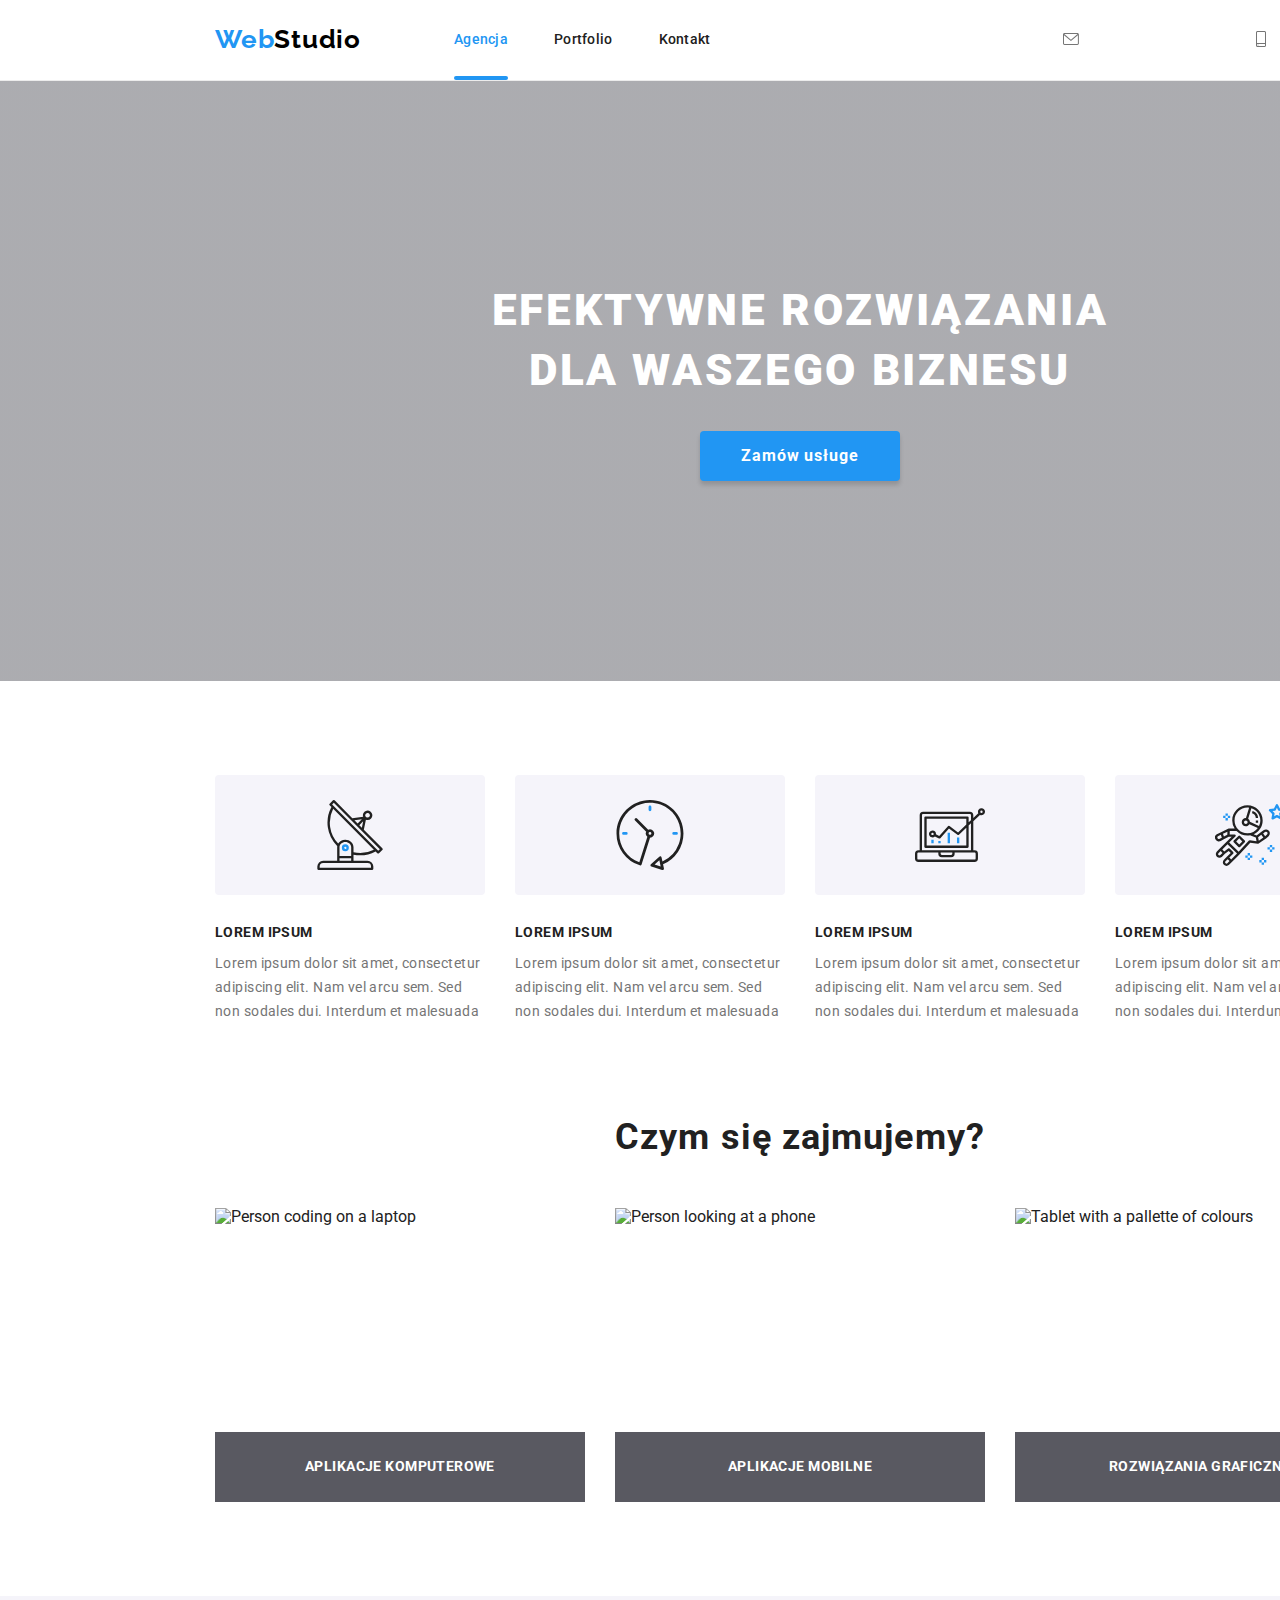
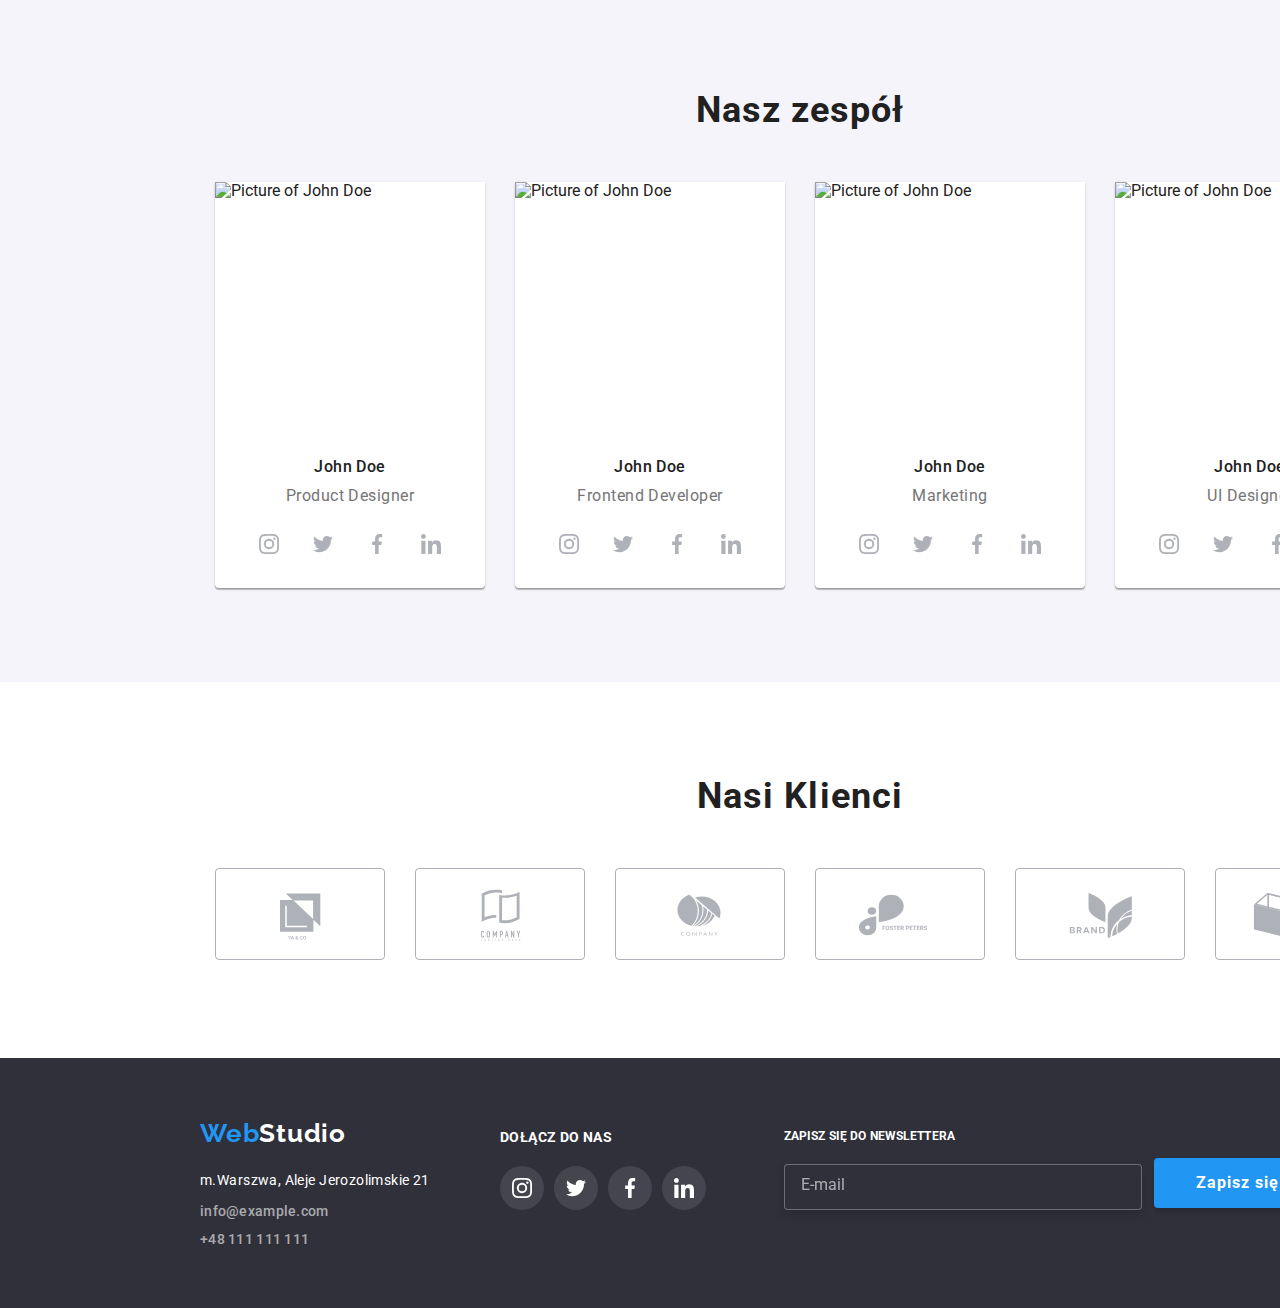
==== commit 7fc5cf43: "skończyłam zadanie 6" ====
--- a/index.html
+++ b/index.html
@@ -649,11 +649,22 @@
         <form class="footer-form">
           <label class="footer-label">
             Zapisz się do newslettera
-            <input class="footer-email" type="email" name="email" />
+            <input
+              class="footer-email"
+              type="email"
+              name="email"
+              placeholder="E-mail"
+              required
+            />
           </label>
-          <button class="newsletter-button"type="submit">Zapisz się
-            <svg>
-              <use href="images/icons.svg#icon-"
+          <button class="newsletter-button" type="submit">
+            Zapisz się
+            <svg class="newsletter-svg">
+              <use
+                href="images/icons.svg#icon-send"
+                width="24"
+                height="24"
+              ></use>
             </svg>
           </button>
         </form>
@@ -666,7 +677,7 @@
           <div class="form-label">
             <label>
               Imię
-              <input class="form-border" type="name" name="name" />
+              <input class="form-border" type="name" name="name" required />
               <a href="#" class="form-svg">
                 <svg width="18" height="18">
                   <use href="images/icons.svg#icon-person-black"></use>
@@ -675,7 +686,12 @@
             </label>
             <label>
               Telefon
-              <input class="form-border" type="tel" name="phone_number" />
+              <input
+                class="form-border"
+                type="tel"
+                name="phone_number"
+                required
+              />
               <a href="#" class="form-svg">
                 <svg width="18" height="18">
                   <use href="images/icons.svg#icon-phone-black"></use>
@@ -684,7 +700,7 @@
             </label>
             <label>
               Email
-              <input class="form-border" type="email" name="email" />
+              <input class="form-border" type="email" name="email" required />
               <a href="#" class="form-svg">
                 <svg width="18" height="18">
                   <use href="images/icons.svg#icon-email-black"></use>
@@ -725,7 +741,7 @@
                 <a class="checkbox-link" href="#">Politykę Prywatności.</a>
               </p>
             </label>
-            <button class="form-button" type="button">Wyślij</button>
+            <button class="form-button" type="submit">Wyślij</button>
           </div>
         </form>
         <button class="button-close" data-modal-close>
--- a/css/styles.css
+++ b/css/styles.css
@@ -107,7 +107,7 @@
 }
 
 .contact-links {
-  color: var(--grey);
+  color: rgba(255, 255, 255, 0.6);
   transition-property: color, fill;
   transition-duration: 250ms;
   transition-timing-function: cubic-bezier(0.4, 0, 0.2, 1);
@@ -336,6 +336,12 @@
   /* identical to box height, or 188% */
   padding: 10px 76px;
   letter-spacing: 0.06em;
+  transition-property: background-color;
+  transition-duration: 250ms;
+  transition-timing-function: cubic-bezier(0.4, 0, 0.2, 1);
+}
+.form-button:hover {
+  background-color: #1085e2;
 }
 .form-label {
   cursor: pointer;
@@ -384,6 +390,12 @@
   line-height: 1.88;
   letter-spacing: 0.06em;
   padding: 10px 41px;
+  transition-property: background-color;
+  transition-duration: 250ms;
+  transition-timing-function: cubic-bezier(0.4, 0, 0.2, 1);
+}
+.button-box:hover {
+  background-color: #1085e2;
 }
 .article-title {
   font-weight: 700;
@@ -652,34 +664,50 @@
 .footer-form {
   display: flex;
   flex-direction: row;
-  padding-top: 12px;
+  padding: 0;
   gap: 12px;
 }
 .footer-label {
-  font-weight: 700;
-  font-size: 14px;
+  display: flex;
+  flex-direction: column;
+  font-weight: 700;
   line-height: 1.14;
-  letter-spacing: 0.03em;
   text-transform: uppercase;
   color: var(--white);
+  padding: 12px 0 0 8px;
 }
 .newsletter-button {
-  background-color: var(--blue);
-  box-shadow: 0px 4px 4px rgba(0, 0, 0, 0.15);
-  border-radius: 4px;
-  color: var(--white);
-  width: 200px;
-  height: 50px;
-  border: none;
+  background: var(--blue);
+  box-shadow: 0px 4px 4px rgb(0 0 0 / 15%);
+  border-radius: 4px;
   font-weight: 700;
   font-size: 16px;
-  line-height: 1.88;
-  /* identical to box height, or 188% */
+  line-height: 1.875;
+  display: flex;
+  align-items: center;
+  text-align: center;
   letter-spacing: 0.06em;
-  display: flex;
-  align-items: center;
-  justify-content: center;
-  margin-top: 35px;
+  color: var(--white);
+  border-style: none;
+  gap: 24px;
+  cursor: pointer;
+  margin: auto 0;
+  padding: 10px 28px 10px 42px;
+  transition: background-color 250ms cubic-bezier(0.4, 0, 0.2, 1);
+}
+.newsletter-button:hover {
+  background-color: #1085e2;
+}
+input::placeholder {
+  color: rgba(255, 255, 255, 0.6);
+  font-size: 16px;
+  line-height: 1.25;
+  font-weight: 400;
+}
+.newsletter-svg {
+  fill: var(--white);
+  width: 24px;
+  height: 24px;
 }
 .footer-email {
   margin-top: 20px;
@@ -688,6 +716,7 @@
   border-radius: 4px;
   background-color: var(--dark-grey);
   width: 358px;
+  filter: drop-shadow(0px 4px 4px rgba(0, 0, 0, 0.15));
   padding: 15px 16px;
 }
 .address-list {
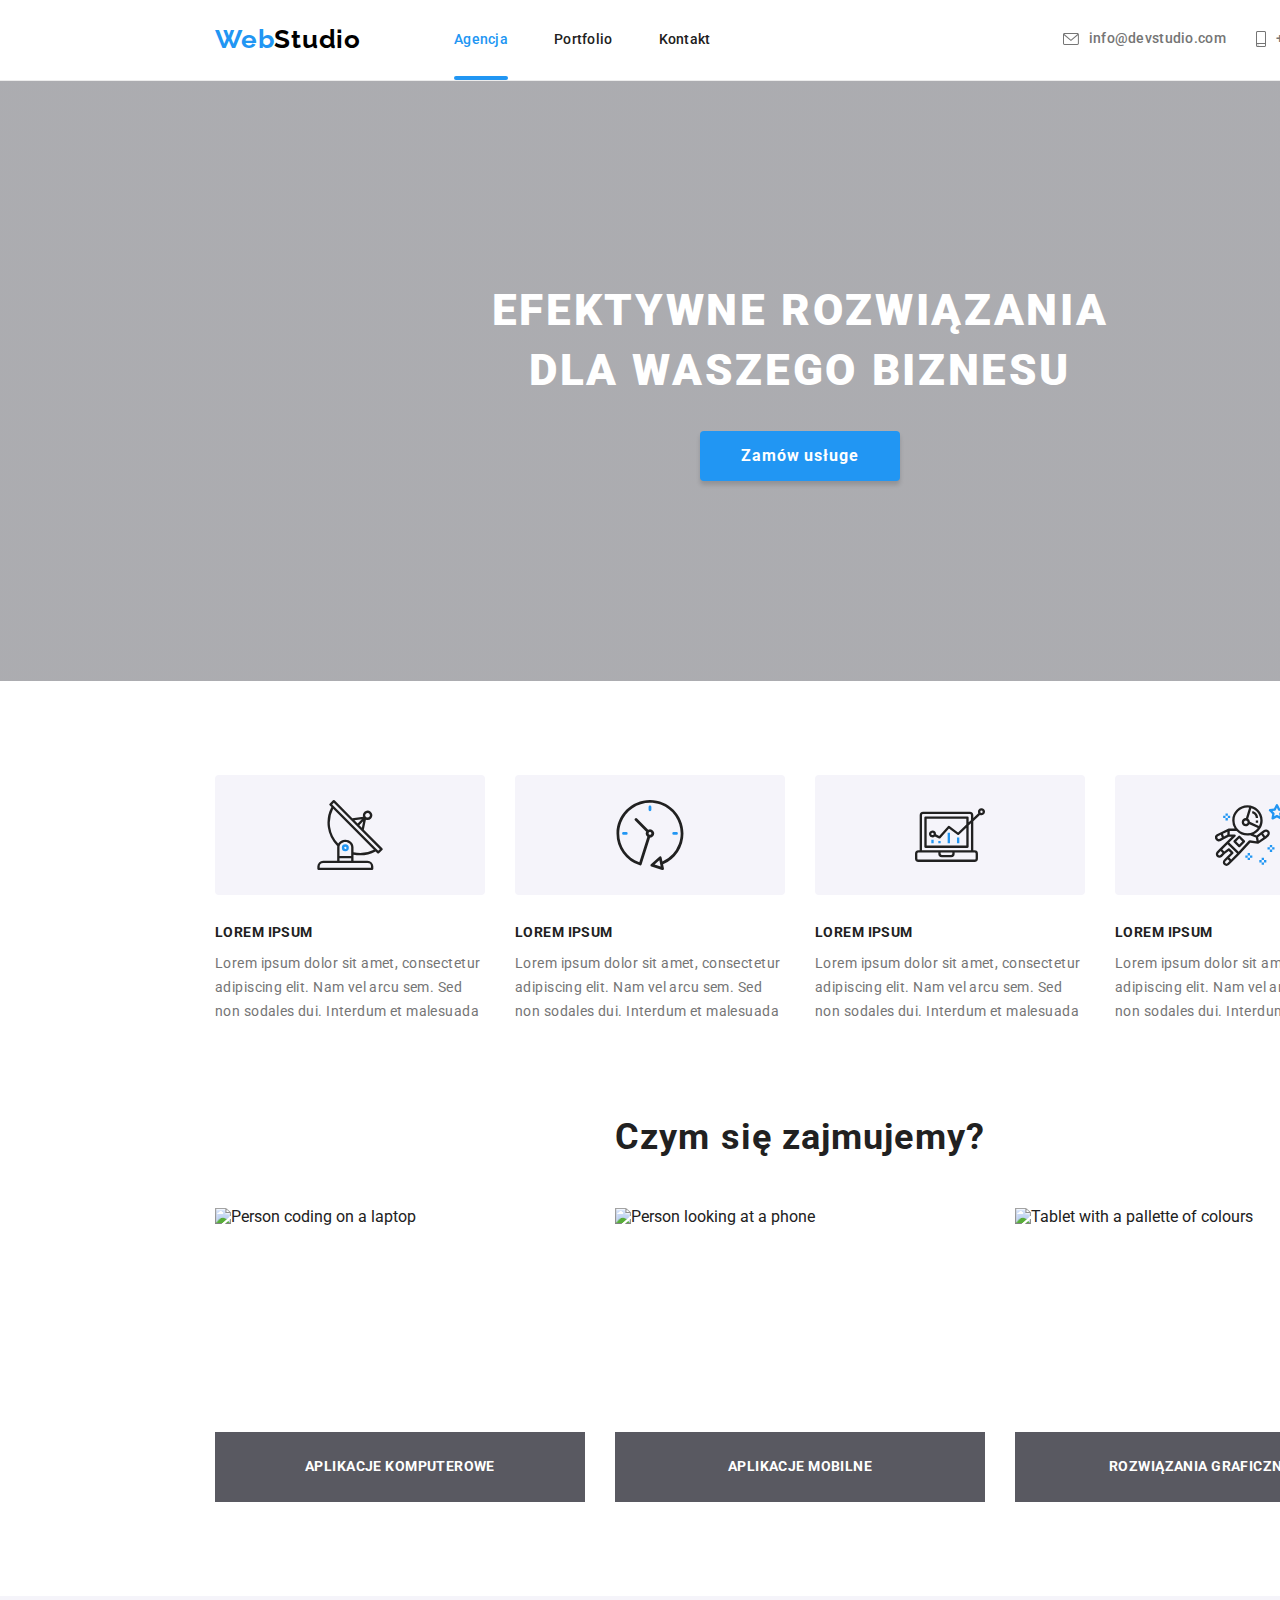
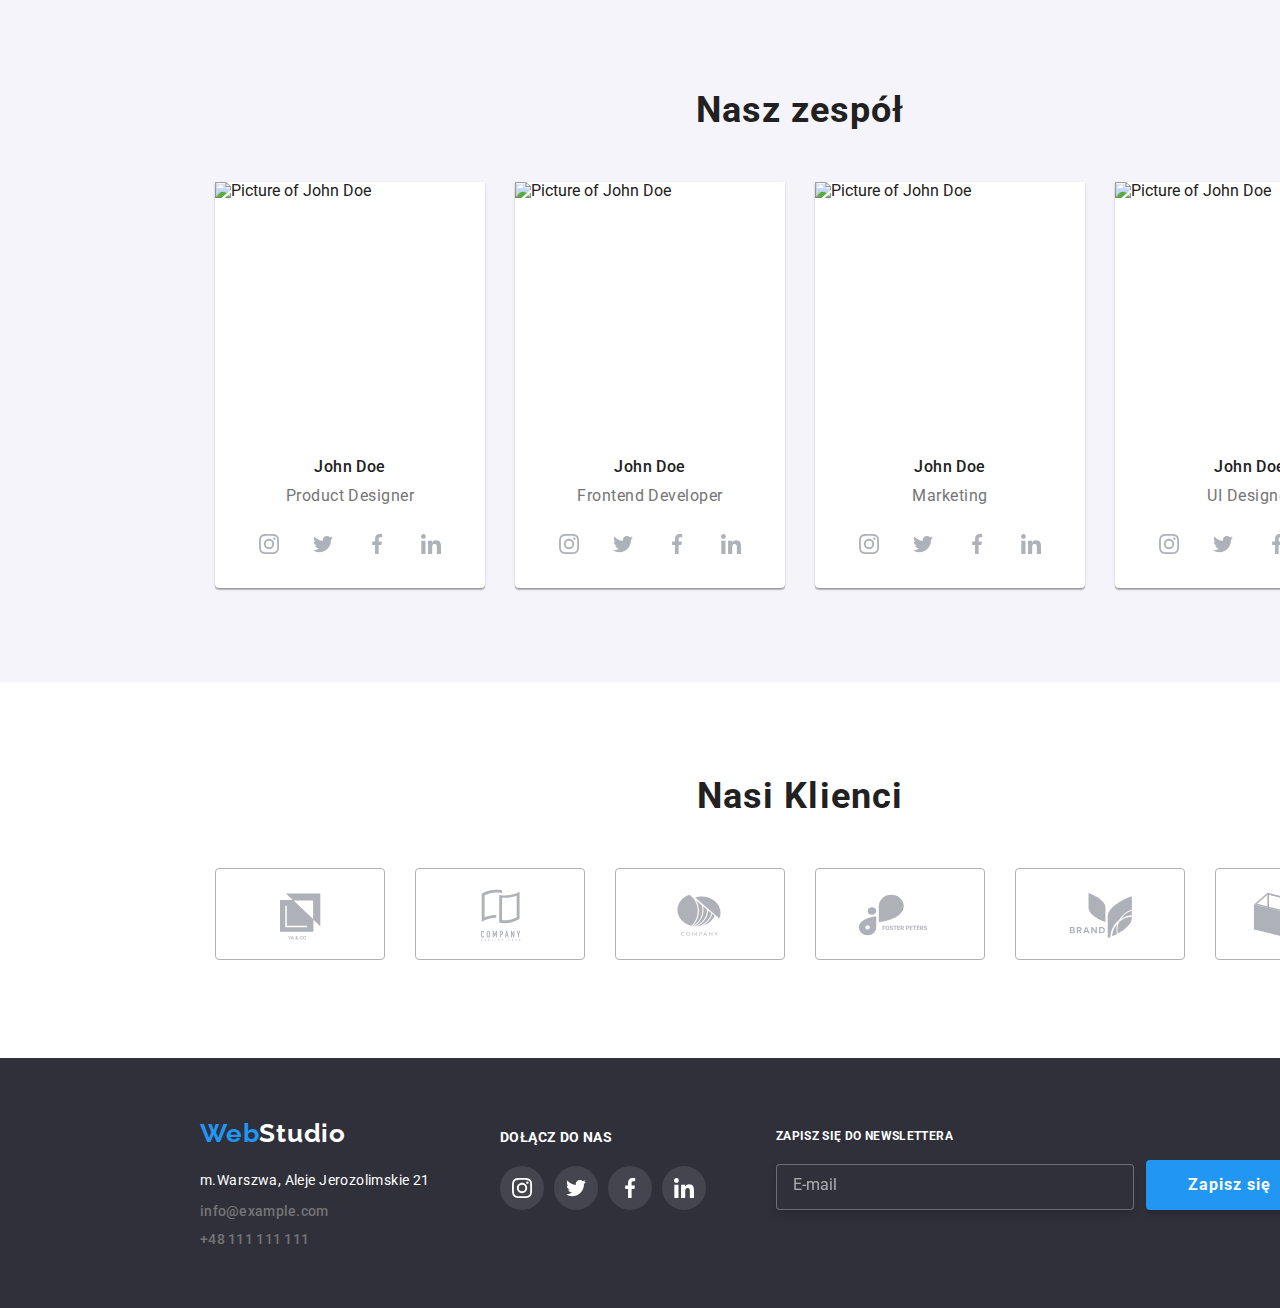
==== commit bb183b88: "skończyłam zadanie" ====
--- a/index.html
+++ b/index.html
@@ -569,12 +569,16 @@
             <ul class="address-list">
               <li class="text-color text">m.Warszwa, Aleje Jerozolimskie 21</li>
               <li>
-                <a class="contact-links links" href="mailto:info@example.com"
+                <a
+                  class="contact-links links contact-color-footer"
+                  href="mailto:info@example.com"
                   >info@example.com</a
                 >
               </li>
               <li>
-                <a class="contact-links links" href="tel:+48111111111"
+                <a
+                  class="contact-links links contact-color-footer"
+                  href="tel:+48111111111"
                   >+48 111 111 111</a
                 >
               </li>
@@ -646,28 +650,30 @@
             </a>
           </div>
         </div>
-        <form class="footer-form">
-          <label class="footer-label">
-            Zapisz się do newslettera
-            <input
-              class="footer-email"
-              type="email"
-              name="email"
-              placeholder="E-mail"
-              required
-            />
-          </label>
-          <button class="newsletter-button" type="submit">
-            Zapisz się
-            <svg class="newsletter-svg">
-              <use
-                href="images/icons.svg#icon-send"
-                width="24"
-                height="24"
-              ></use>
-            </svg>
-          </button>
-        </form>
+        <div class="form">
+          <form class="footer-form">
+            <label class="footer-label">
+              <p class="form-paragraph">Zapisz się do newslettera</p>
+              <input
+                class="footer-email"
+                type="email"
+                name="email"
+                placeholder="E-mail"
+                required
+              />
+            </label>
+            <button class="newsletter-button" type="submit">
+              Zapisz się
+              <svg class="newsletter-svg">
+                <use
+                  href="images/icons.svg#icon-send"
+                  width="24"
+                  height="24"
+                ></use>
+              </svg>
+            </button>
+          </form>
+        </div>
       </div>
     </footer>
     <div class="backdrop is-hidden" data-modal>
--- a/css/styles.css
+++ b/css/styles.css
@@ -21,6 +21,7 @@
 img {
   display: block;
 }
+/* general */
 :root {
   --blue: #2196f3;
   --grey: #757575;
@@ -47,38 +48,6 @@
   padding: 0 15px;
   margin: 0 auto;
 }
-.header-border {
-  border-bottom: 1px solid var(--almost-white);
-}
-.header-box {
-  display: flex;
-  flex-direction: row;
-  align-items: center;
-  gap: 93px;
-  padding: 24px 15px 25px 15px;
-}
-.nav-box {
-  display: flex;
-  flex-direction: row;
-  gap: 46px;
-}
-.logo {
-  text-decoration: none;
-  color: var(--black);
-  font-family: "Raleway";
-  font-weight: 700;
-  font-size: 26px;
-  line-height: 1.19;
-  /* identical to box height */
-  letter-spacing: 0.03em;
-}
-.contact-box {
-  display: flex;
-  flex-direction: row;
-  margin-left: auto;
-  gap: 30px;
-}
-
 .color-blue {
   color: var(--blue);
 }
@@ -94,6 +63,38 @@
   line-height: 1.14;
   letter-spacing: 0.02em;
 }
+/* header-section */
+.header-border {
+  border-bottom: 1px solid var(--almost-white);
+}
+.header-box {
+  display: flex;
+  flex-direction: row;
+  align-items: center;
+  gap: 93px;
+  padding: 24px 15px 25px 15px;
+}
+.nav-box {
+  display: flex;
+  flex-direction: row;
+  gap: 46px;
+}
+.logo {
+  text-decoration: none;
+  color: var(--black);
+  font-family: "Raleway";
+  font-weight: 700;
+  font-size: 26px;
+  line-height: 1.19;
+  /* identical to box height */
+  letter-spacing: 0.03em;
+}
+.contact-box {
+  display: flex;
+  flex-direction: row;
+  margin-left: auto;
+  gap: 30px;
+}
 
 .contact-icons {
   fill: var(--grey);
@@ -105,9 +106,11 @@
   transition-duration: 250ms;
   transition-timing-function: cubic-bezier(0.4, 0, 0.2, 1);
 }
-
+.contact-color-footer {
+  color: rgba(rgba(255, 255, 255, 0.6) ;);
+}
 .contact-links {
-  color: rgba(255, 255, 255, 0.6);
+  color: var(--grey);
   transition-property: color, fill;
   transition-duration: 250ms;
   transition-timing-function: cubic-bezier(0.4, 0, 0.2, 1);
@@ -138,6 +141,7 @@
   color: var(--blue);
   fill: var(--blue);
 }
+/* modal-window */
 .backdrop {
   position: fixed;
   width: 100%;
@@ -346,6 +350,7 @@
 .form-label {
   cursor: pointer;
 }
+/* article-section */
 .article-icons-box {
   background-color: var(--creme);
   border-radius: 4px;
@@ -354,7 +359,38 @@
   justify-content: center;
   padding: 25px 0;
 }
-
+.article-title {
+  font-weight: 700;
+  font-size: 14px;
+  line-height: 1.14;
+  letter-spacing: 0.03em;
+  text-transform: uppercase;
+  padding-bottom: 10px;
+}
+.text {
+  font-size: 14px;
+  line-height: 1.71;
+  /* or 171% */
+  letter-spacing: 0.03em;
+}
+.article-item {
+  color: var(--grey);
+  font-size: 14px;
+  line-height: 24px;
+}
+.text-color {
+  color: var(--white);
+}
+
+.second-titles {
+  font-weight: 700;
+  font-size: 36px;
+  line-height: 1.16;
+  letter-spacing: 0.03em;
+  text-align: center;
+  padding-bottom: 50px;
+}
+/* banner-section */
 .banner {
   background-image: linear-gradient(
       0deg,
@@ -397,38 +433,7 @@
 .button-box:hover {
   background-color: #1085e2;
 }
-.article-title {
-  font-weight: 700;
-  font-size: 14px;
-  line-height: 1.14;
-  letter-spacing: 0.03em;
-  text-transform: uppercase;
-  padding-bottom: 10px;
-}
-.text {
-  font-size: 14px;
-  line-height: 1.71;
-  /* or 171% */
-  letter-spacing: 0.03em;
-}
-.article-item {
-  color: var(--grey);
-  font-size: 14px;
-  line-height: 24px;
-}
-.text-color {
-  color: var(--white);
-}
-
-.second-titles {
-  font-weight: 700;
-  font-size: 36px;
-  line-height: 1.16;
-  letter-spacing: 0.03em;
-  text-align: center;
-  padding-bottom: 50px;
-}
-
+/* what-do-we-do-section */
 .overlay {
   position: relative;
 }
@@ -446,6 +451,10 @@
   bottom: 0;
   width: 100%;
   background-color: rgba(47, 48, 58, 0.8);
+}
+/* team-section */
+.team-background {
+  background-color: var(--creme);
 }
 
 .team-cards {
@@ -474,6 +483,7 @@
   letter-spacing: 0.03em;
   color: var(--grey);
 }
+/* icons */
 .icons-box {
   display: flex;
   flex-direction: row;
@@ -506,6 +516,7 @@
   background-color: var(--blue);
   border-radius: 50%;
 }
+/* clients-section */
 .clients-icons-item {
   fill: var(--icons-color);
   border: 1px solid var(--icons-color);
@@ -525,6 +536,7 @@
   border-radius: 4px;
   border: 1px solid var(--blue);
 }
+/* porfolio-site */
 .portfolio-button {
   font-weight: 500;
   font-size: 16px;
@@ -614,10 +626,6 @@
 .portfolio-cards-item:hover .portfolio-cards-overlay {
   transform: translateY(0);
 }
-.team-background {
-  background-color: var(--creme);
-}
-
 .title-cards {
   font-weight: 700;
   font-size: 18px;
@@ -630,6 +638,7 @@
   letter-spacing: 0.03em;
   color: var(--grey);
 }
+/* footer-section */
 .footer-background {
   background-color: var(--dark-grey);
 }
@@ -667,14 +676,37 @@
   padding: 0;
   gap: 12px;
 }
-.footer-label {
-  display: flex;
-  flex-direction: column;
+.form-paragraph {
+  font-family: "Roboto";
+  font-style: normal;
+  letter-spacing: 0.03em;
   font-weight: 700;
   line-height: 1.14;
   text-transform: uppercase;
   color: var(--white);
-  padding: 12px 0 0 8px;
+}
+.footer-label {
+  display: flex;
+  flex-direction: column;
+  padding-top: 12px;
+}
+.footer-email {
+  margin-top: 20px;
+  border: 1px solid rgba(255, 255, 255, 0.3);
+  filter: drop-shadow(0px 4px 4px rgba(0, 0, 0, 0.15));
+  border-radius: 4px;
+  background-color: var(--dark-grey);
+  width: 358px;
+  filter: drop-shadow(0px 4px 4px rgba(0, 0, 0, 0.15));
+  padding: 15px 16px;
+  color: rgba(255, 255, 255, 0.6);
+}
+.address-list {
+  display: flex;
+  flex-direction: column;
+  gap: 9px;
+  font-style: normal;
+  padding-top: 20px;
 }
 .newsletter-button {
   background: var(--blue);
@@ -685,13 +717,12 @@
   line-height: 1.875;
   display: flex;
   align-items: center;
-  text-align: center;
   letter-spacing: 0.06em;
   color: var(--white);
   border-style: none;
   gap: 24px;
   cursor: pointer;
-  margin: auto 0;
+  margin-top: auto;
   padding: 10px 28px 10px 42px;
   transition: background-color 250ms cubic-bezier(0.4, 0, 0.2, 1);
 }
@@ -709,20 +740,3 @@
   width: 24px;
   height: 24px;
 }
-.footer-email {
-  margin-top: 20px;
-  border: 1px solid rgba(255, 255, 255, 0.3);
-  filter: drop-shadow(0px 4px 4px rgba(0, 0, 0, 0.15));
-  border-radius: 4px;
-  background-color: var(--dark-grey);
-  width: 358px;
-  filter: drop-shadow(0px 4px 4px rgba(0, 0, 0, 0.15));
-  padding: 15px 16px;
-}
-.address-list {
-  display: flex;
-  flex-direction: column;
-  gap: 9px;
-  font-style: normal;
-  padding-top: 20px;
-}
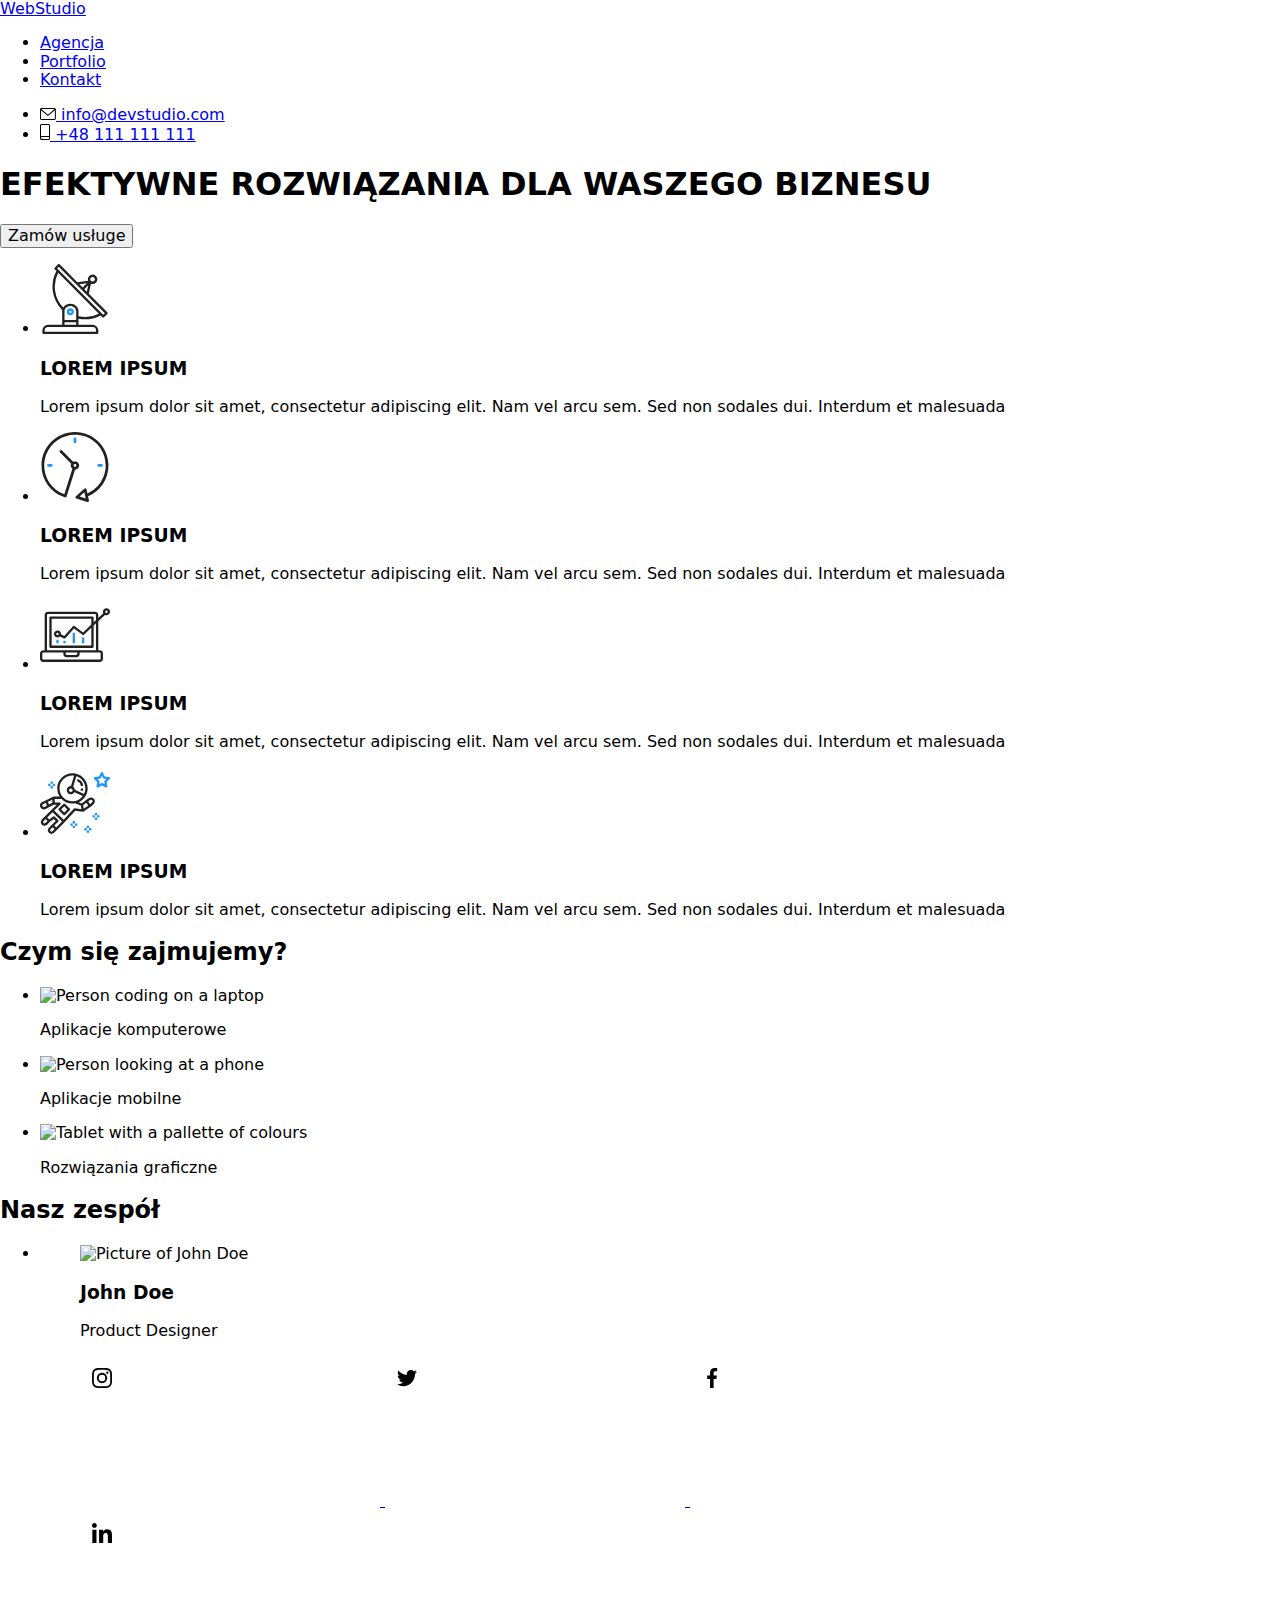
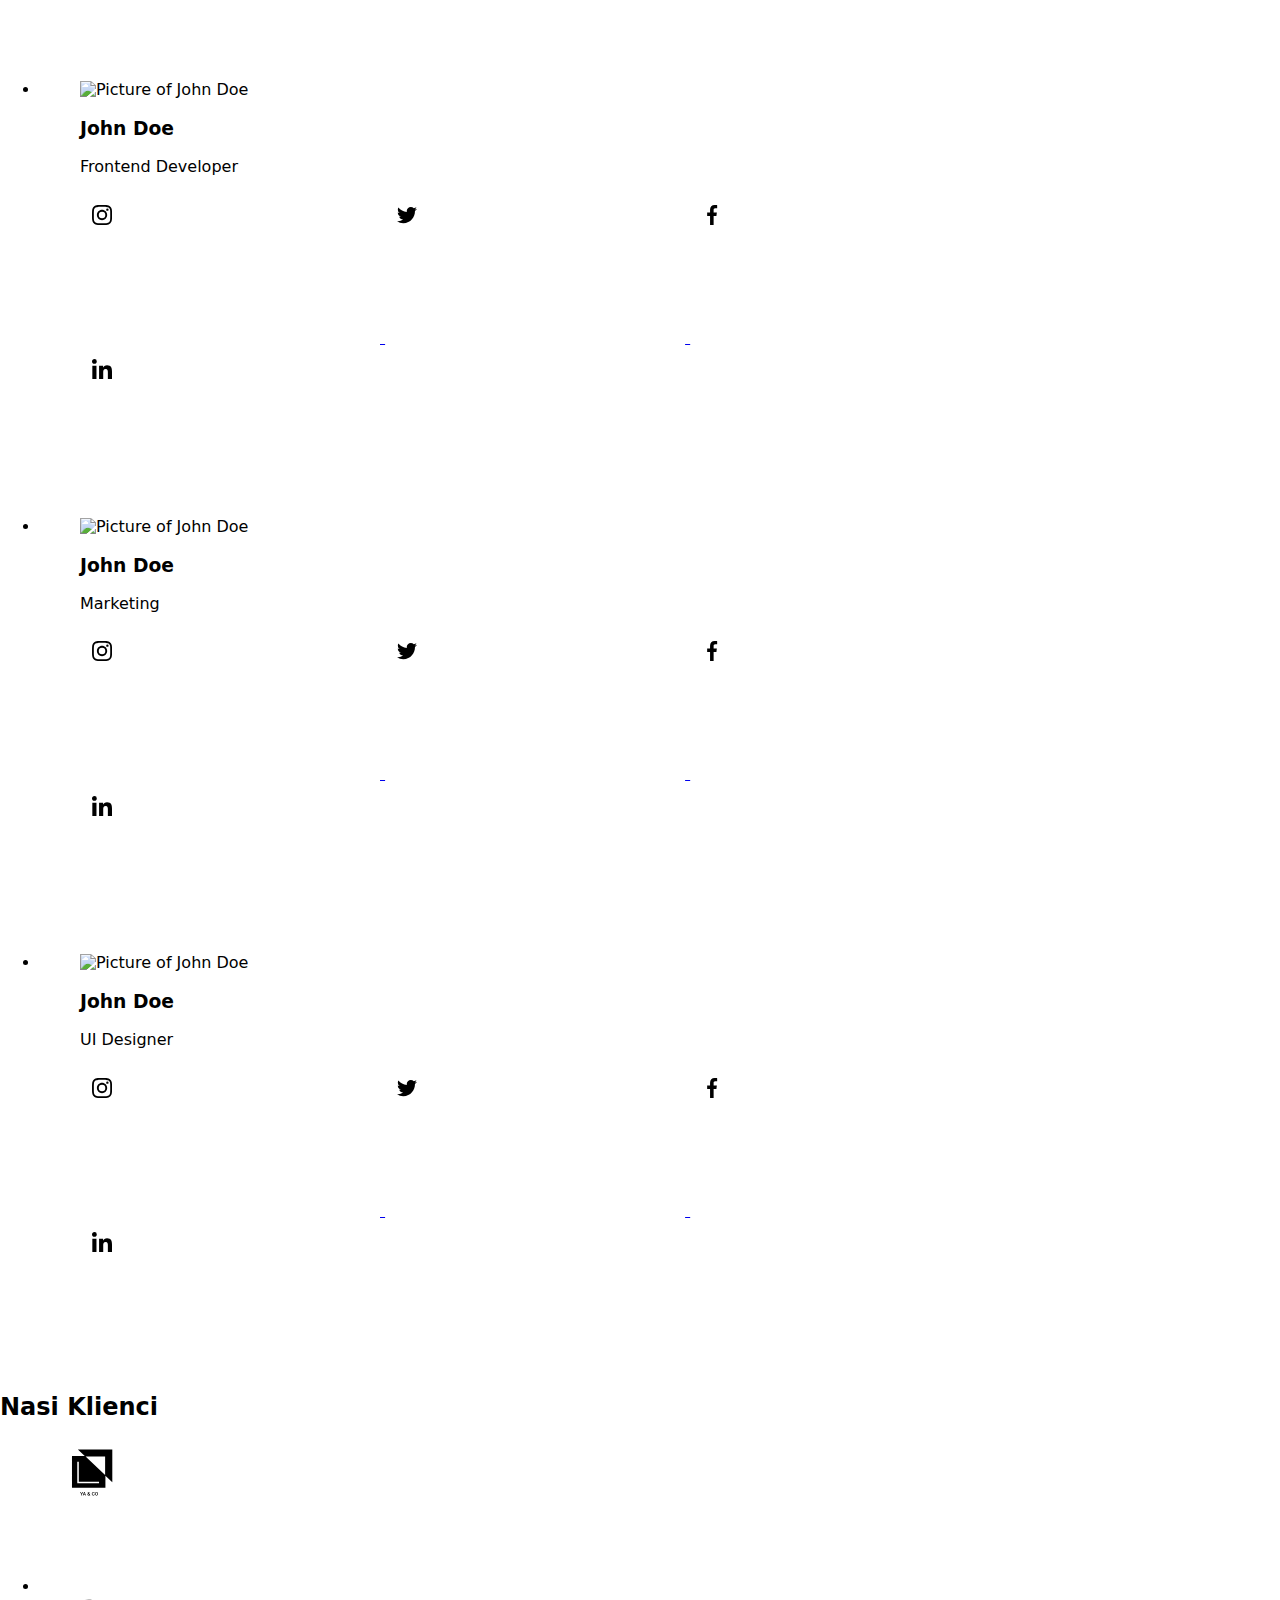
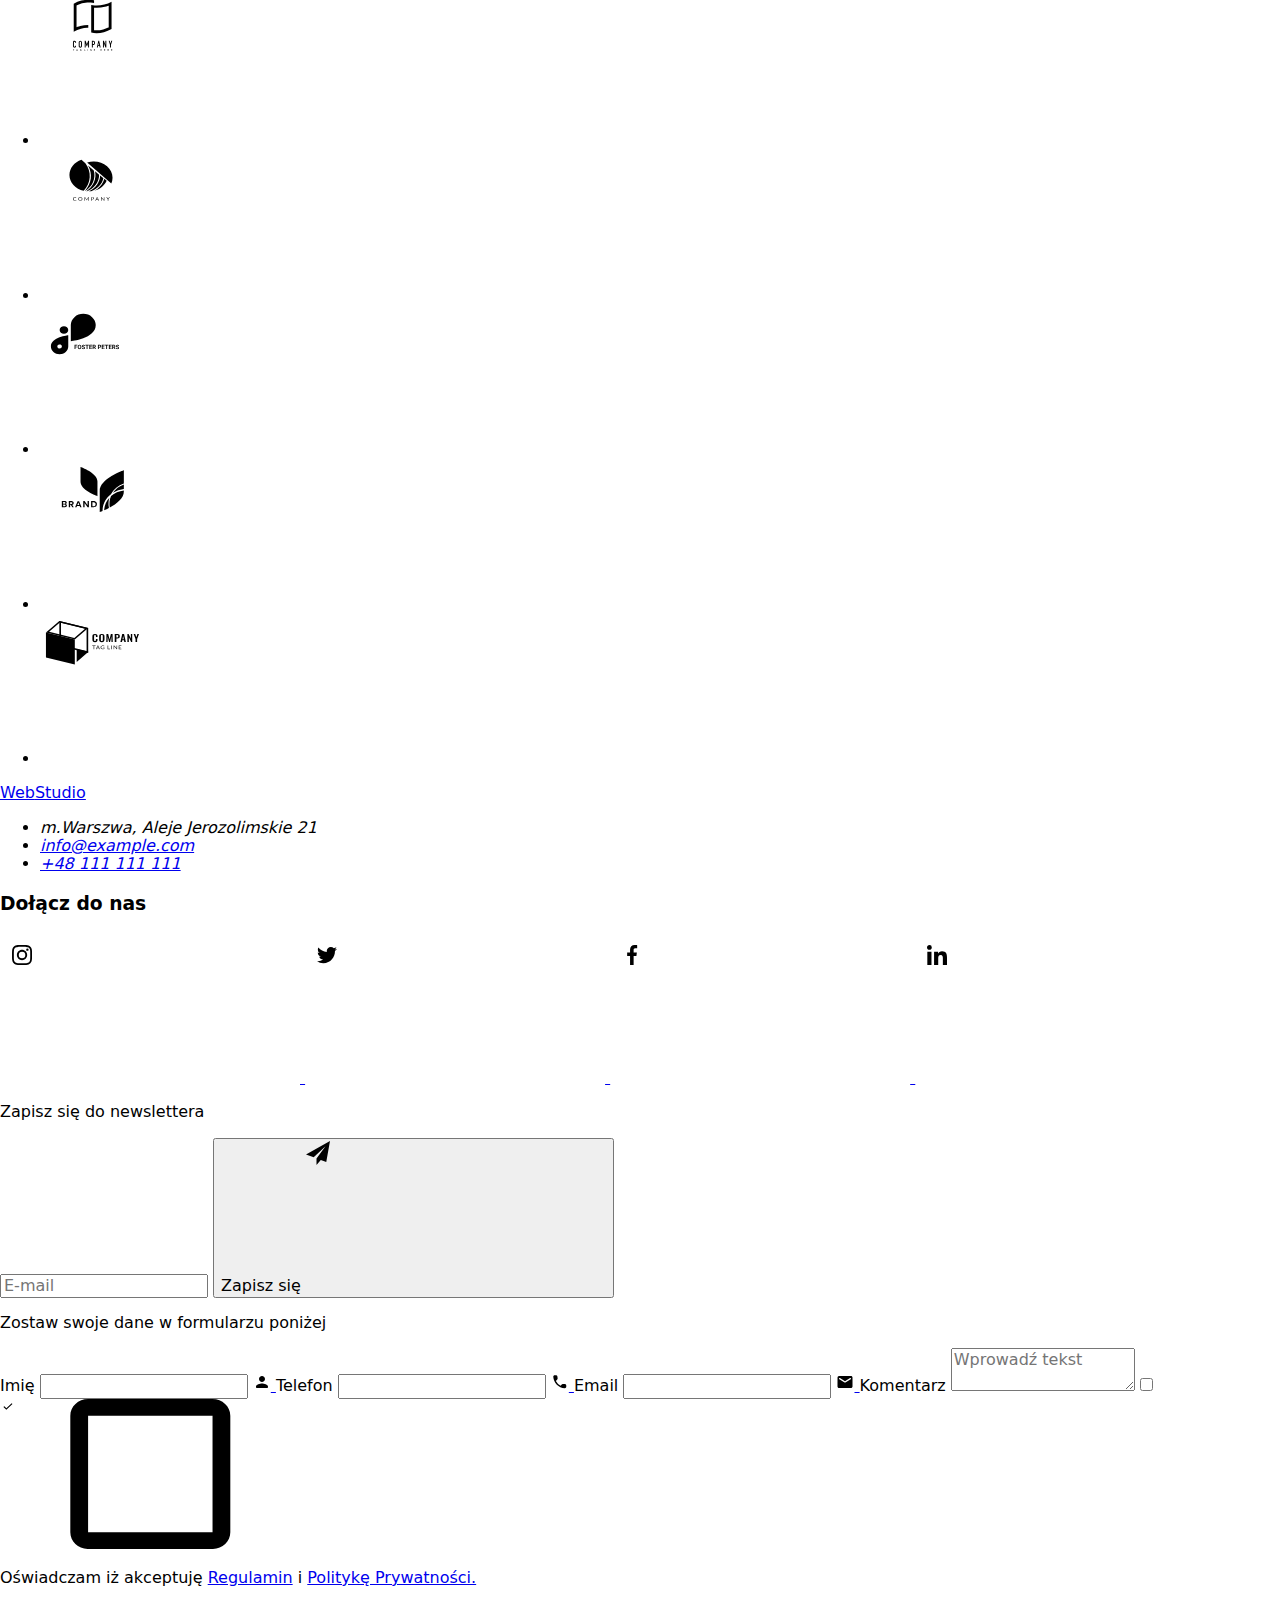
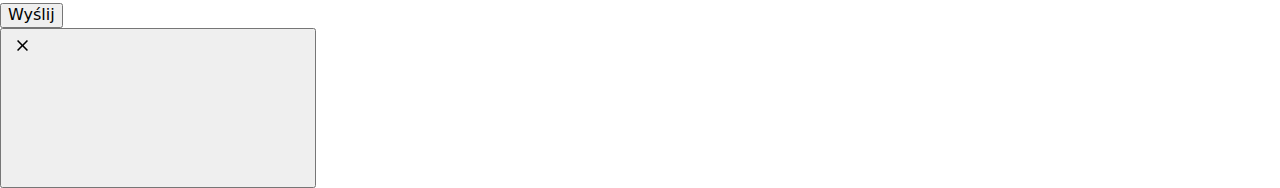
==== commit 27d00910: "." ====
--- a/index.html
+++ b/index.html
@@ -9,6 +9,7 @@
       href="https://cdnjs.cloudflare.com/ajax/libs/modern-normalize/1.0.0/modern-normalize.min.css"
     />
     <link rel="stylesheet" href="./css/styles.css" type="text/css" />
+    <link rel="stylesheet" href="./css/main.min.css" />
     <link rel="preconnect" href="https://fonts.googleapis.com" />
     <link rel="preconnect" href="https://fonts.gstatic.com" crossorigin />
     <link
@@ -17,10 +18,10 @@
     />
   </head>
   <body class="wrapper">
-    <header class="header-border">
-      <div class="container header-box">
-        <a class="logo" href="index.html"
-          ><span class="color-blue">Web</span>Studio</a
+    <header class="header">
+      <div class="container header__container">
+        <a class="header__logo" href="index.html"
+          ><span class="header--blue-label">Web</span>Studio</a
         >
 
         <nav>
--- a/css/main.min.css
+++ b/css/main.min.css
@@ -0,0 +1 @@
+@import"./utils/maxins.css"/*# sourceMappingURL=main.min.css.map */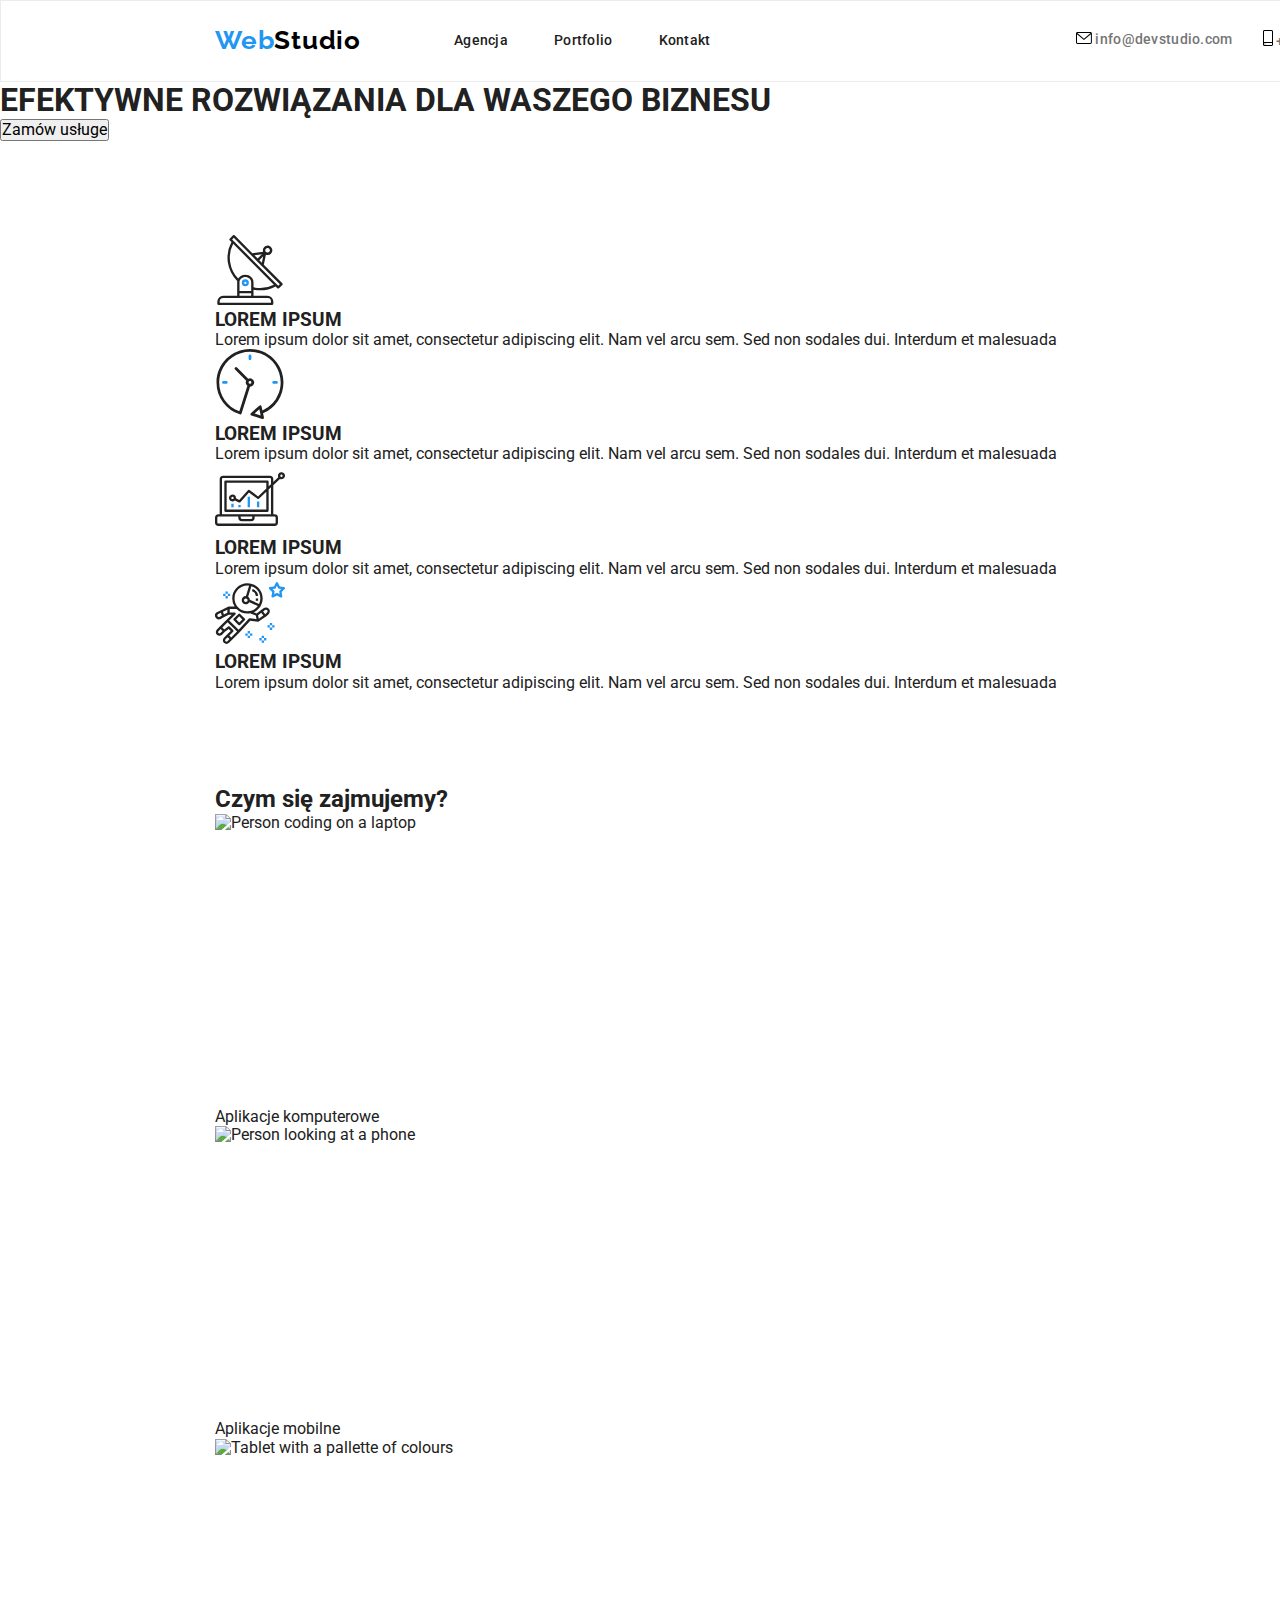
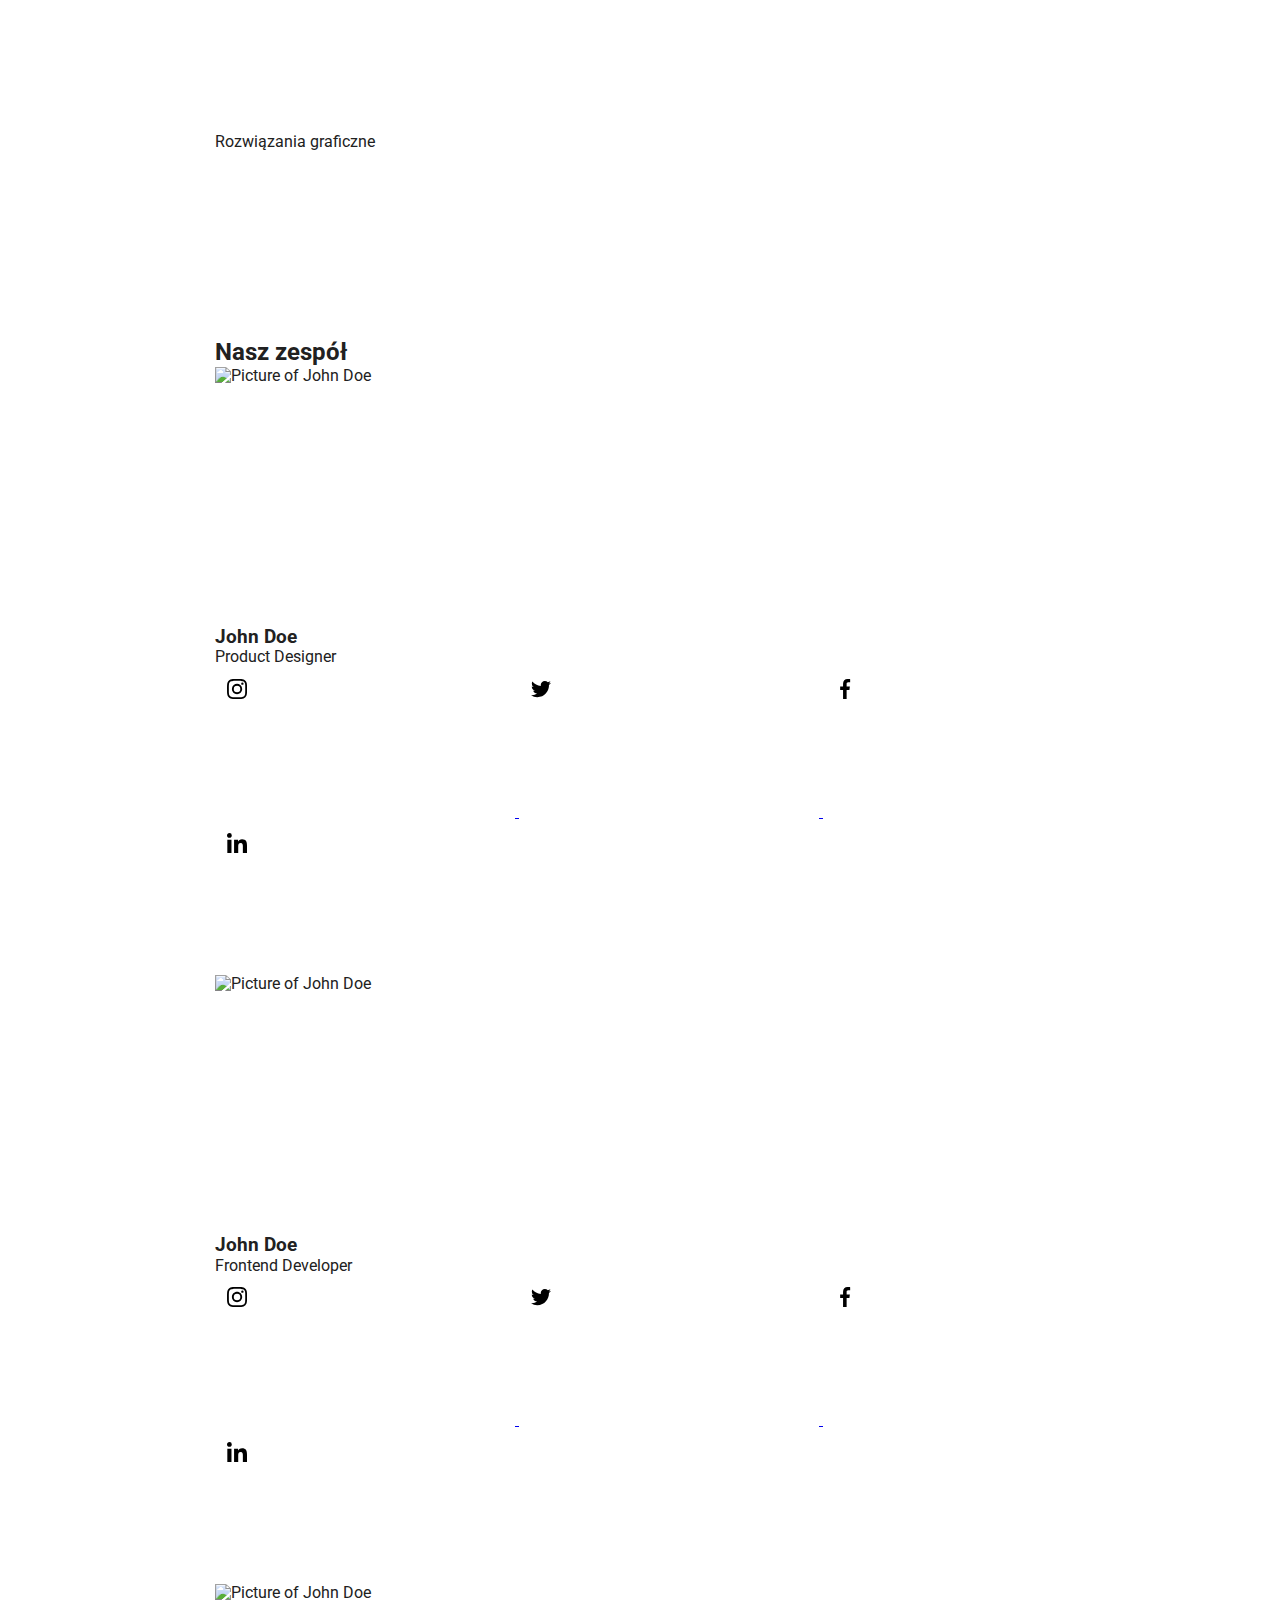
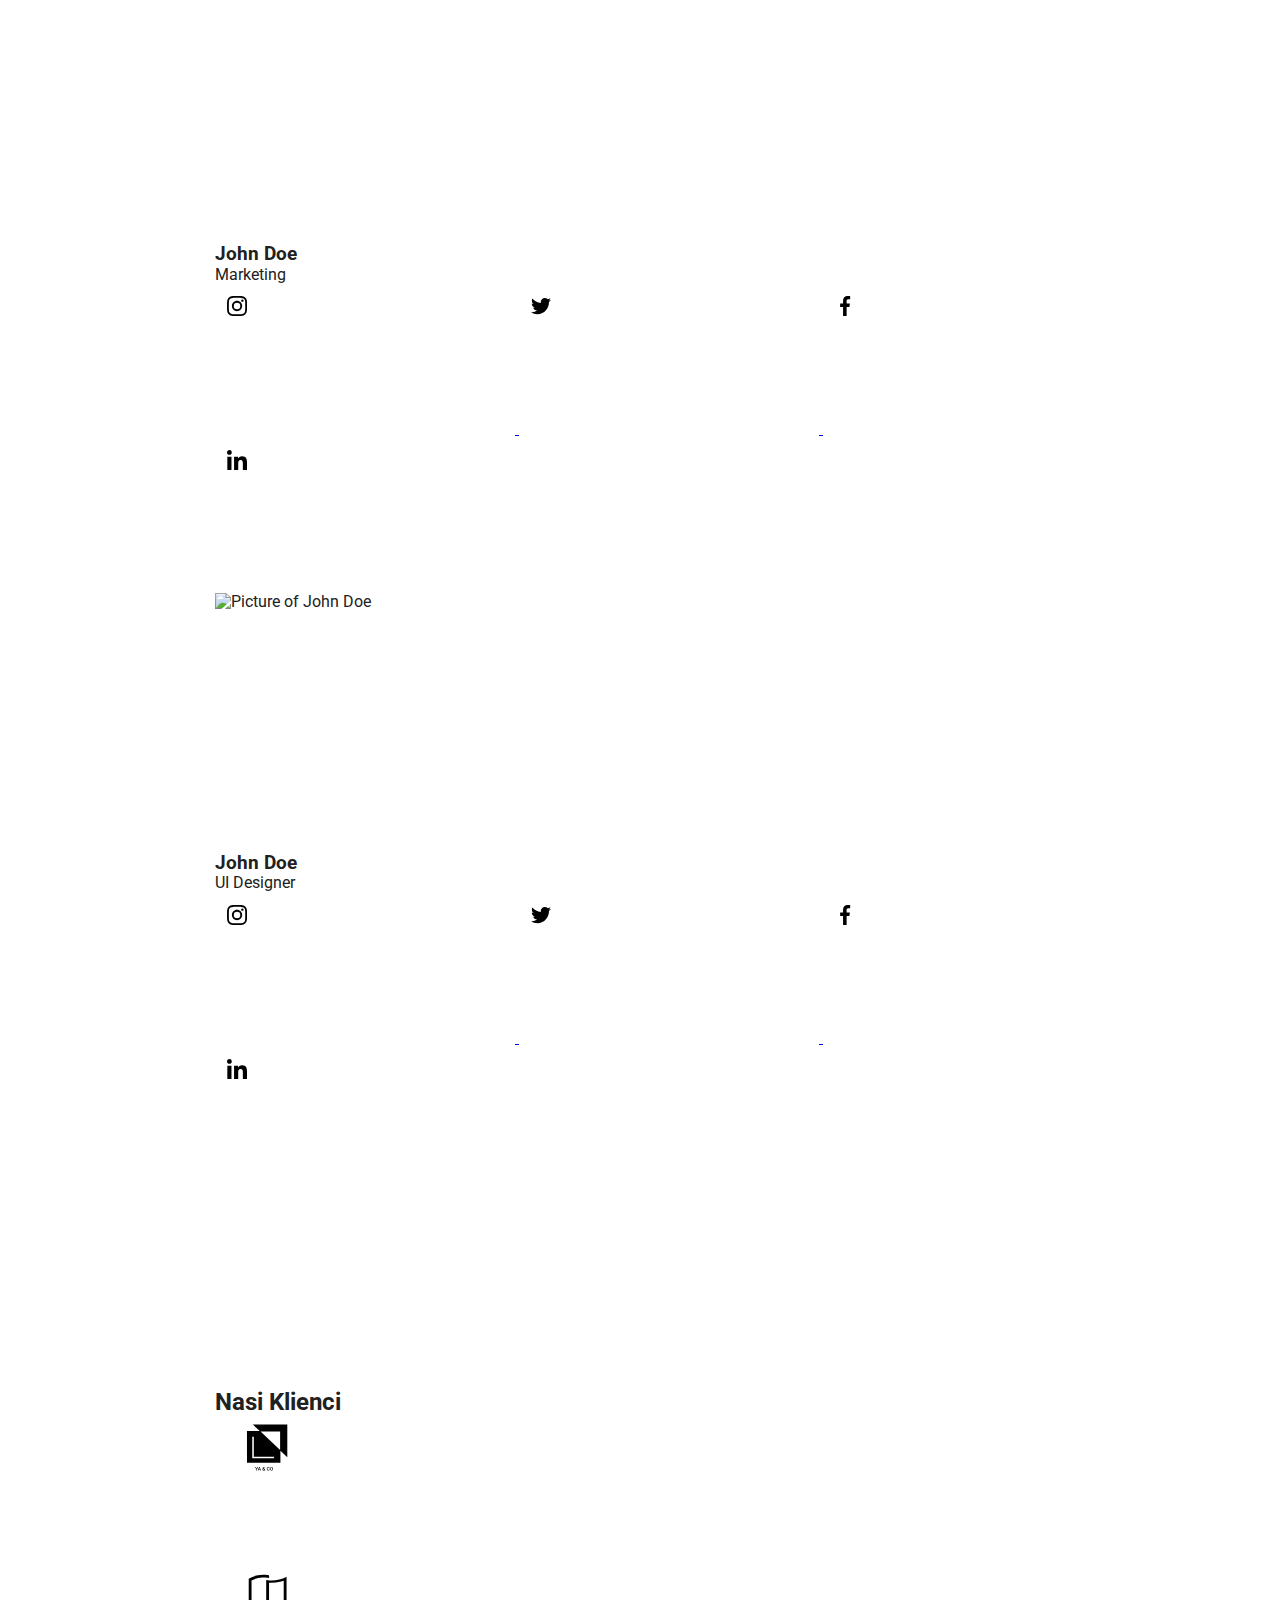
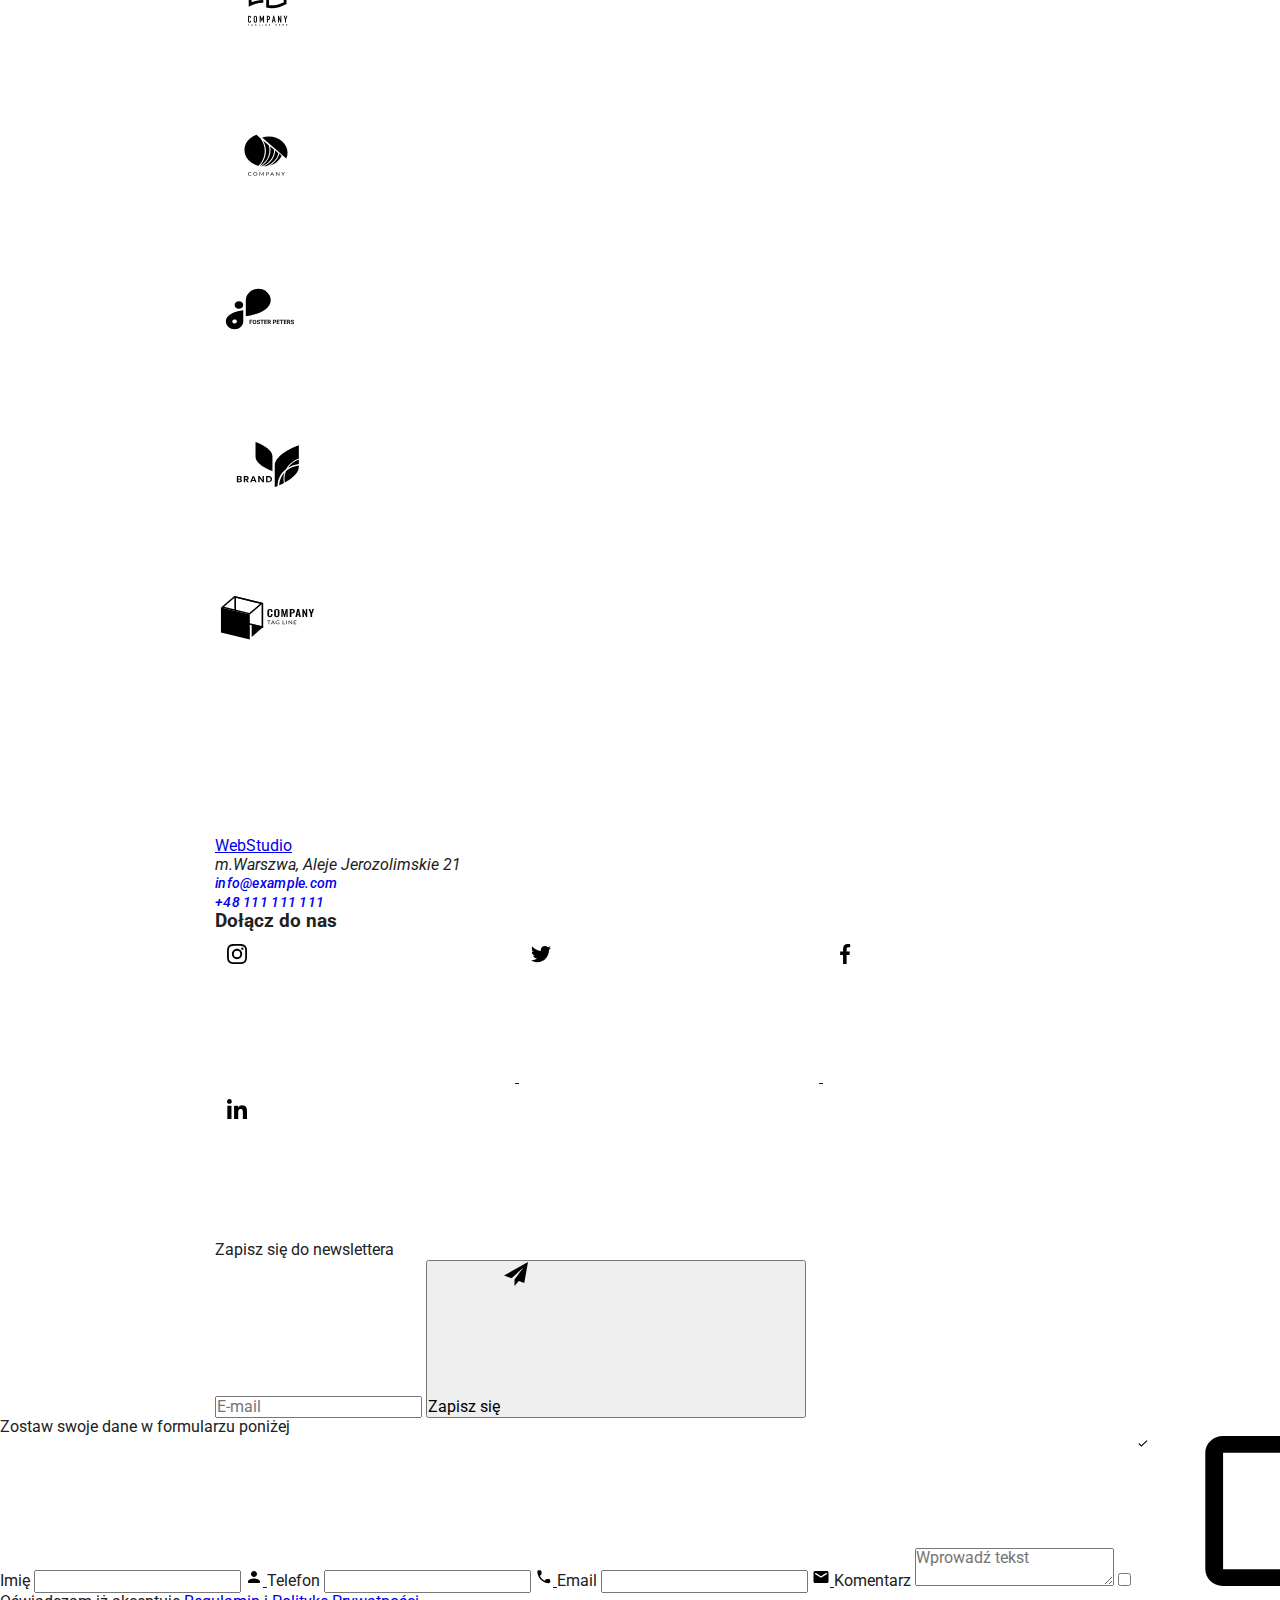
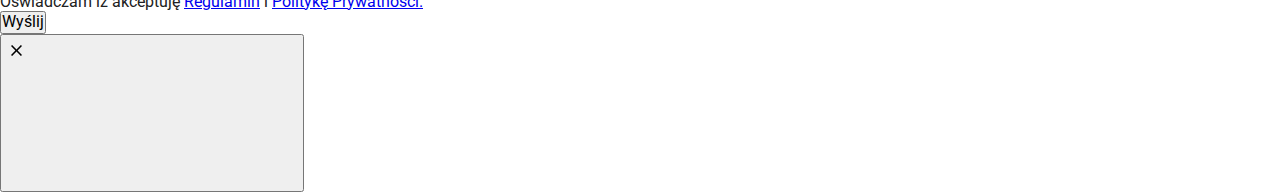
==== commit c67cb630: "." ====
--- a/index.html
+++ b/index.html
@@ -25,22 +25,28 @@
         >
 
         <nav>
-          <ul class="nav-box">
-            <li>
-              <a class="nav-links links blue-line" href="index.html"
+          <ul class="navigation">
+            <li>
+              <a
+                class="navigation__links links navigation--blue-line"
+                href="index.html"
                 ><span class="color-blue">Agencja</span></a
               >
             </li>
             <li>
-              <a class="nav-links links" href="portfolio.html">Portfolio</a>
-            </li>
-            <li><a class="nav-links links" href="kontakt.html">Kontakt</a></li>
+              <a class="navigation__links links" href="portfolio.html"
+                >Portfolio</a
+              >
+            </li>
+            <li>
+              <a class="navigation__links links" href="kontakt.html">Kontakt</a>
+            </li>
           </ul>
         </nav>
-        <ul class="contact-box">
+        <ul class="contact">
           <li>
             <a
-              class="links contact-links contact-icons"
+              class="links contact__links contact__icons"
               href="mailto:info@devstudio.com"
               ><svg width="16" height="12">
                 <use href="images/icons.svg#icon-mail"></use>
@@ -50,7 +56,7 @@
           </li>
           <li>
             <a
-              class="links contact-links contact-icons"
+              class="links contact__links contact__icons"
               href="telto:+48111111111"
               ><svg width="10" height="16">
                 <use href="images/icons.svg#icon-phone"></use>
@@ -64,8 +70,8 @@
 
     <main>
       <div class="banner">
-        <h1 class="banner-title">EFEKTYWNE ROZWIĄZANIA DLA WASZEGO BIZNESU</h1>
-        <button class="button-box" type="button" data-modal-open>
+        <h1 class="banner__title">EFEKTYWNE ROZWIĄZANIA DLA WASZEGO BIZNESU</h1>
+        <button class="banner__button" type="button" data-modal-open>
           Zamów usługe
         </button>
       </div>
@@ -73,56 +79,56 @@
         <div class="container">
           <ul class="lists">
             <li>
-              <div class="article-icons-box">
+              <div class="article__icons">
                 <svg width="70" height="70">
                   <use href="images/icons.svg#icon-antenna"></use>
                 </svg>
               </div>
               <article>
-                <h3 class="article-title">LOREM IPSUM</h3>
-                <p class="article-item text">
+                <h3 class="article__title">LOREM IPSUM</h3>
+                <p class="article__item article--text">
                   Lorem ipsum dolor sit amet, consectetur adipiscing elit. Nam
                   vel arcu sem. Sed non sodales dui. Interdum et malesuada
                 </p>
               </article>
             </li>
             <li>
-              <div class="article-icons-box">
+              <div class="article__icons">
                 <svg width="70" height="70">
                   <use href="images/icons.svg#icon-clock"></use>
                 </svg>
               </div>
               <article>
-                <h3 class="article-title">LOREM IPSUM</h3>
-                <p class="article-item text">
+                <h3 class="article__title">LOREM IPSUM</h3>
+                <p class="article__item article--text">
                   Lorem ipsum dolor sit amet, consectetur adipiscing elit. Nam
                   vel arcu sem. Sed non sodales dui. Interdum et malesuada
                 </p>
               </article>
             </li>
             <li>
-              <div class="article-icons-box">
+              <div class="article__icons">
                 <svg width="70" height="70">
                   <use href="images/icons.svg#icon-diagram"></use>
                 </svg>
               </div>
               <article>
-                <h3 class="article-title">LOREM IPSUM</h3>
-                <p class="article-item text">
+                <h3 class="article__title">LOREM IPSUM</h3>
+                <p class="article__item article--text">
                   Lorem ipsum dolor sit amet, consectetur adipiscing elit. Nam
                   vel arcu sem. Sed non sodales dui. Interdum et malesuada
                 </p>
               </article>
             </li>
             <li>
-              <div class="article-icons-box">
+              <div class="article__icons">
                 <svg width="70" height="70">
                   <use href="images/icons.svg#icon-astronaut"></use>
                 </svg>
               </div>
               <article>
-                <h3 class="article-title">LOREM IPSUM</h3>
-                <p class="article-item text">
+                <h3 class="article__title">LOREM IPSUM</h3>
+                <p class="article__item article--text">
                   Lorem ipsum dolor sit amet, consectetur adipiscing elit. Nam
                   vel arcu sem. Sed non sodales dui. Interdum et malesuada
                 </p>
@@ -144,7 +150,7 @@
                 height="294"
               />
               <div class="overlay">
-                <p class="what-do-we-do-paragraph">Aplikacje komputerowe</p>
+                <p class="overlay__text">Aplikacje komputerowe</p>
               </div>
             </li>
             <li>
@@ -155,7 +161,7 @@
                 height="294"
               />
               <div class="overlay">
-                <p class="what-do-we-do-paragraph">Aplikacje mobilne</p>
+                <p class="overlay__text">Aplikacje mobilne</p>
               </div>
             </li>
             <li>
@@ -166,7 +172,7 @@
                 height="294"
               />
               <div class="overlay">
-                <p class="what-do-we-do-paragraph">Rozwiązania graficzne</p>
+                <p class="overlay__text">Rozwiązania graficzne</p>
               </div>
             </li>
           </ul>
@@ -178,24 +184,24 @@
           <h2 class="second-titles">Nasz zespół</h2>
           <ul class="lists">
             <li>
-              <figure class="team-cards">
+              <figure class="team">
                 <img
                   src="images/img4.jpg"
                   alt="Picture of John Doe"
                   width="270"
                   height="260"
                 />
-                <figcaption class="team-figcaption">
-                  <h3 class="team-names">John Doe</h3>
-                  <p class="team-titles">Product Designer</p>
+                <figcaption class="team__figcaption">
+                  <h3 class="team__names">John Doe</h3>
+                  <p class="team__titles">Product Designer</p>
                 </figcaption>
-                <div class="icons-box">
-                  <a
-                    class="icons-links"
+                <div class="team__icons-box">
+                  <a
+                    class="team__iconslinks"
                     href="https://www.instagram.com"
                     target="_blank"
                   >
-                    <svg class="icons">
+                    <svg class="team__iconslinks-icons">
                       <use
                         href="images/icons.svg#icon-instagram"
                         width="20"
@@ -206,11 +212,11 @@
                     </svg>
                   </a>
                   <a
-                    class="icons-links"
+                    class="team__iconslinks"
                     href="https://www.twitter.com"
                     target="_blank"
                   >
-                    <svg class="icons">
+                    <svg class="team__iconslinks-icons">
                       <use
                         href="images/icons.svg#icon-twitter"
                         width="20"
@@ -221,11 +227,11 @@
                     </svg>
                   </a>
                   <a
-                    class="icons-links"
+                    class="team__iconslinks"
                     href="https://www.facebook.com"
                     target="_blank"
                   >
-                    <svg class="icons">
+                    <svg class="team__iconslinks-icons">
                       <use
                         href="images/icons.svg#icon-facebook"
                         width="20"
@@ -236,11 +242,11 @@
                     </svg>
                   </a>
                   <a
-                    class="icons-links"
+                    class="team__iconslinks"
                     href="https://www.linkedin.com"
                     target="_blank"
                   >
-                    <svg class="icons">
+                    <svg class="team__iconslinks-icons">
                       <use
                         href="images/icons.svg#icon-linkedin"
                         width="20"
@@ -254,24 +260,24 @@
               </figure>
             </li>
             <li>
-              <figure class="team-cards">
+              <figure class="team">
                 <img
                   src="images/img5.jpg"
                   alt="Picture of John Doe"
                   width="270"
                   height="260"
                 />
-                <figcaption class="team-figcaption">
-                  <h3 class="team-names">John Doe</h3>
-                  <p class="team-titles">Frontend Developer</p>
+                <figcaption class="team__figcaption">
+                  <h3 class="team__names">John Doe</h3>
+                  <p class="team__titles">Frontend Developer</p>
                 </figcaption>
-                <div class="icons-box">
-                  <a
-                    class="icons-links"
+                <div class="team__icons-box">
+                  <a
+                    class="team__iconslinks"
                     href="https://www.instagram.com"
                     target="_blank"
                   >
-                    <svg class="icons">
+                    <svg class="team__iconslinks-icons">
                       <use
                         href="images/icons.svg#icon-instagram"
                         width="20"
@@ -282,11 +288,11 @@
                     </svg>
                   </a>
                   <a
-                    class="icons-links"
+                    class="team__iconslinks"
                     href="https://www.twitter.com"
                     target="_blank"
                   >
-                    <svg class="icons">
+                    <svg class="team__iconslinks-icons">
                       <use
                         href="images/icons.svg#icon-twitter"
                         width="20"
@@ -297,11 +303,11 @@
                     </svg>
                   </a>
                   <a
-                    class="icons-links"
+                    class="team__iconslinks"
                     href="https://www.facebook.com"
                     target="_blank"
                   >
-                    <svg class="icons">
+                    <svg class="team__iconslinks-icons">
                       <use
                         href="images/icons.svg#icon-facebook"
                         width="20"
@@ -312,11 +318,11 @@
                     </svg>
                   </a>
                   <a
-                    class="icons-links"
+                    class="team__iconslinks"
                     href="https://www.linkedin.com"
                     target="_blank"
                   >
-                    <svg class="icons">
+                    <svg class="team__iconslinks-icons">
                       <use
                         href="images/icons.svg#icon-linkedin"
                         width="20"
@@ -330,24 +336,24 @@
               </figure>
             </li>
             <li>
-              <figure class="team-cards">
+              <figure class="team">
                 <img
                   src="images/img6.jpg"
                   alt="Picture of John Doe"
                   width="270"
                   height="260"
                 />
-                <figcaption class="team-figcaption">
-                  <h3 class="team-names">John Doe</h3>
-                  <p class="team-titles">Marketing</p>
+                <figcaption class="team__figcaption">
+                  <h3 class="team__names">John Doe</h3>
+                  <p class="team__titles">Marketing</p>
                 </figcaption>
-                <div class="icons-box">
-                  <a
-                    class="icons-links"
+                <div class="team__icons-box">
+                  <a
+                    class="team__iconslinks"
                     href="https://www.instagram.com"
                     target="_blank"
                   >
-                    <svg class="icons">
+                    <svg class="team__iconslinks-icons">
                       <use
                         href="images/icons.svg#icon-instagram"
                         width="20"
@@ -358,11 +364,11 @@
                     </svg>
                   </a>
                   <a
-                    class="icons-links"
+                    class="team__iconslinks"
                     href="https://www.twitter.com"
                     target="_blank"
                   >
-                    <svg class="icons">
+                    <svg class="team__iconslinks-icons">
                       <use
                         href="images/icons.svg#icon-twitter"
                         width="20"
@@ -373,11 +379,11 @@
                     </svg>
                   </a>
                   <a
-                    class="icons-links"
+                    class="team__iconslinks"
                     href="https://www.facebook.com"
                     target="_blank"
                   >
-                    <svg class="icons">
+                    <svg class="team__iconslinks-icons">
                       <use
                         href="images/icons.svg#icon-facebook"
                         width="20"
@@ -388,11 +394,11 @@
                     </svg>
                   </a>
                   <a
-                    class="icons-links"
+                    class="team__iconslinks"
                     href="https://www.linkedin.com"
                     target="_blank"
                   >
-                    <svg class="icons">
+                    <svg class="iconsteam__iconslinks-icons">
                       <use
                         href="images/icons.svg#icon-linkedin"
                         width="20"
@@ -406,24 +412,24 @@
               </figure>
             </li>
             <li>
-              <figure class="team-cards">
+              <figure class="team__cards">
                 <img
                   src="images/img7.jpg"
                   alt="Picture of John Doe"
                   width="270"
                   height="260"
                 />
-                <figcaption class="team-figcaption">
-                  <h3 class="team-names">John Doe</h3>
-                  <p class="team-titles">UI Designer</p>
+                <figcaption class="team__figcaption">
+                  <h3 class="team__names">John Doe</h3>
+                  <p class="team__titles">UI Designer</p>
                 </figcaption>
-                <div class="icons-box">
-                  <a
-                    class="icons-links"
+                <div class="team__icons">
+                  <a
+                    class="team__iconslinks"
                     href="https://www.instagram.com"
                     target="_blank"
                   >
-                    <svg class="icons">
+                    <svg class="iconsteam__iconslinks-icons">
                       <use
                         href="images/icons.svg#icon-instagram"
                         width="20"
@@ -434,11 +440,11 @@
                     </svg>
                   </a>
                   <a
-                    class="icons-links"
+                    class="team__iconslinks"
                     href="https://www.twitter.com"
                     target="_blank"
                   >
-                    <svg class="icons">
+                    <svg class="iconsteam__iconslinks-icons">
                       <use
                         href="images/icons.svg#icon-twitter"
                         width="20"
@@ -449,11 +455,11 @@
                     </svg>
                   </a>
                   <a
-                    class="icons-links"
+                    class="team__iconslinks"
                     href="https://www.facebook.com"
                     target="_blank"
                   >
-                    <svg class="icons">
+                    <svg class="iconsteam__iconslinks-icons">
                       <use
                         href="images/icons.svg#icon-facebook"
                         width="20"
@@ -464,11 +470,11 @@
                     </svg>
                   </a>
                   <a
-                    class="icons-links"
+                    class="team__iconslinks"
                     href="https://www.linkedin.com"
                     target="_blank"
                   >
-                    <svg class="icons">
+                    <svg class="iconsteam__iconslinks-icons">
                       <use
                         href="images/icons.svg#icon-linkedin"
                         width="20"
@@ -489,8 +495,8 @@
           <h2 class="second-titles">Nasi Klienci</h2>
           <ul class="lists">
             <li>
-              <a href="#" target="_blank" class="svg-clients-links">
-                <svg class="clients-icons-item">
+              <a href="#" target="_blank" class="clients_links">
+                <svg class="clients__icons">
                   <use
                     href="images/icons.svg#icon-group1"
                     width="106"
@@ -500,8 +506,8 @@
               </a>
             </li>
             <li>
-              <a href="#" target="_blank" class="svg-clients-links">
-                <svg class="clients-icons-item">
+              <a href="#" target="_blank" class="clients_links">
+                <svg class="clients__icons">
                   <use
                     href="images/icons.svg#icon-group2"
                     width="106"
@@ -511,8 +517,8 @@
               </a>
             </li>
             <li>
-              <a href="#" target="_blank" class="svg-clients-links">
-                <svg class="clients-icons-item">
+              <a href="#" target="_blank" class="clients_links">
+                <svg class="clients__icons">
                   <use
                     href="images/icons.svg#icon-group3"
                     width="106"
@@ -522,8 +528,8 @@
               </a>
             </li>
             <li>
-              <a href="#" target="_blank" class="svg-clients-links">
-                <svg class="clients-icons-item">
+              <a href="#" target="_blank" class="clients_links">
+                <svg class="clients__icons">
                   <use
                     href="images/icons.svg#icon-group4"
                     width="106"
@@ -533,8 +539,8 @@
               </a>
             </li>
             <li>
-              <a href="#" target="_blank" class="svg-clients-links">
-                <svg class="clients-icons-item">
+              <a href="#" target="_blank" class="clients_links">
+                <svg class="clients__icons">
                   <use
                     href="images/icons.svg#icon-group5"
                     width="106"
@@ -544,8 +550,8 @@
               </a>
             </li>
             <li>
-              <a href="#" target="_blank" class="svg-clients-links">
-                <svg class="clients-icons-item">
+              <a href="#" target="_blank" class="clients_links">
+                <svg class="clients__icons">
                   <use
                     href="images/icons.svg#icon-group6"
                     width="106"
@@ -559,26 +565,28 @@
       </section>
     </main>
 
-    <footer class="footer-background">
+    <footer class="footer--background">
       <div class="container footer">
-        <div class="footer-box-one">
-          <a class="logo text-color" href="index.html"
-            ><span class="color-blue">Web</span>Studio</a
+        <div class="footer__box1">
+          <a class="logo footer--textcolor" href="index.html"
+            ><span class="footer--color-blue">Web</span>Studio</a
           >
 
           <address>
-            <ul class="address-list">
-              <li class="text-color text">m.Warszwa, Aleje Jerozolimskie 21</li>
+            <ul class="address">
+              <li class="address--text-color address--text">
+                m.Warszwa, Aleje Jerozolimskie 21
+              </li>
               <li>
                 <a
-                  class="contact-links links contact-color-footer"
+                  class="address__links links address--color-footer"
                   href="mailto:info@example.com"
                   >info@example.com</a
                 >
               </li>
               <li>
                 <a
-                  class="contact-links links contact-color-footer"
+                  class="address__links links address--color-footer"
                   href="tel:+48111111111"
                   >+48 111 111 111</a
                 >
@@ -587,14 +595,14 @@
           </address>
         </div>
         <div>
-          <h3 class="footer-box-two-title">Dołącz do nas</h3>
-          <div class="icons-footer-box">
+          <h3 class="footer__box2">Dołącz do nas</h3>
+          <div class="footer__icons">
             <a
-              class="icons-links"
+              class="footer__links"
               href="https://www.instagram.com"
               target="_blank"
             >
-              <svg class="footer-icons">
+              <svg class="footer__svg">
                 <use
                   href="images/icons.svg#icon-instagram"
                   width="20"
@@ -605,11 +613,11 @@
               </svg>
             </a>
             <a
-              class="icons-links"
+              class="footer__links"
               href="https://www.twitter.com"
               target="_blank"
             >
-              <svg class="footer-icons">
+              <svg class="footer__svg">
                 <use
                   href="images/icons.svg#icon-twitter"
                   width="20"
@@ -620,11 +628,11 @@
               </svg>
             </a>
             <a
-              class="icons-links"
+              class="footer__links"
               href="https://www.facebook.com"
               target="_blank"
             >
-              <svg class="footer-icons">
+              <svg class="footer__svg">
                 <use
                   href="images/icons.svg#icon-facebook"
                   width="20"
@@ -635,11 +643,11 @@
               </svg>
             </a>
             <a
-              class="icons-links"
+              class="footer__links"
               href="https://www.linkedin.com"
               target="_blank"
             >
-              <svg class="footer-icons">
+              <svg class="footer__svg">
                 <use
                   href="images/icons.svg#icon-linkedin"
                   width="20"
@@ -652,20 +660,20 @@
           </div>
         </div>
         <div class="form">
-          <form class="footer-form">
-            <label class="footer-label">
-              <p class="form-paragraph">Zapisz się do newslettera</p>
+          <form class="form__footer">
+            <label class="form__label">
+              <p class="form__paragraph">Zapisz się do newslettera</p>
               <input
-                class="footer-email"
+                class="form__email"
                 type="email"
                 name="email"
                 placeholder="E-mail"
                 required
               />
             </label>
-            <button class="newsletter-button" type="submit">
+            <button class="form__button" type="submit">
               Zapisz się
-              <svg class="newsletter-svg">
+              <svg class="form__svg">
                 <use
                   href="images/icons.svg#icon-send"
                   width="24"
@@ -680,12 +688,12 @@
     <div class="backdrop is-hidden" data-modal>
       <div class="window">
         <form>
-          <p class="form-title">Zostaw swoje dane w formularzu poniżej</p>
-          <div class="form-label">
+          <p class="window__title">Zostaw swoje dane w formularzu poniżej</p>
+          <div class="window__label">
             <label>
               Imię
-              <input class="form-border" type="name" name="name" required />
-              <a href="#" class="form-svg">
+              <input class="window__border" type="name" name="name" required />
+              <a href="#" class="window__svg">
                 <svg width="18" height="18">
                   <use href="images/icons.svg#icon-person-black"></use>
                 </svg>
@@ -694,12 +702,12 @@
             <label>
               Telefon
               <input
-                class="form-border"
+                class="window__border"
                 type="tel"
                 name="phone_number"
                 required
               />
-              <a href="#" class="form-svg">
+              <a href="#" class="window__svg">
                 <svg width="18" height="18">
                   <use href="images/icons.svg#icon-phone-black"></use>
                 </svg>
@@ -707,8 +715,13 @@
             </label>
             <label>
               Email
-              <input class="form-border" type="email" name="email" required />
-              <a href="#" class="form-svg">
+              <input
+                class="window__border"
+                type="email"
+                name="email"
+                required
+              />
+              <a href="#" class="window__svg">
                 <svg width="18" height="18">
                   <use href="images/icons.svg#icon-email-black"></use>
                 </svg>
@@ -717,22 +730,22 @@
             <label>
               Komentarz
               <textarea
-                class="form-border form-textarea"
+                class="window__border window__textarea"
                 name="Komentarz"
                 placeholder="Wprowadź tekst"
               ></textarea>
             </label>
-            <label class="checkbox">
+            <label class="window__checkbox">
               <input
                 type="checkbox"
                 name="private-policy"
                 value="private-policy"
-                class="inpt"
+                class="window__inpt"
                 required
               />
-              <svg class="form-input">
+              <svg class="window__input">
                 <use href="images/icons.svg#icon-check-box"></use>
-                <g class="vector">
+                <g class="window__vector">
                   <use
                     href="images/icons.svg#icon-check-black"
                     width="11"
@@ -742,17 +755,19 @@
                   ></use>
                 </g>
               </svg>
-              <p class="checkbox-paragraph">
+              <p class="window__checkbox-paragraph">
                 Oświadczam iż akceptuję
-                <a class="checkbox-link" href="#"> Regulamin</a> i
-                <a class="checkbox-link" href="#">Politykę Prywatności.</a>
+                <a class="window__checkbox-link" href="#"> Regulamin</a> i
+                <a class="window__checkbox-link" href="#"
+                  >Politykę Prywatności.</a
+                >
               </p>
             </label>
-            <button class="form-button" type="submit">Wyślij</button>
+            <button class="window__button" type="submit">Wyślij</button>
           </div>
         </form>
-        <button class="button-close" data-modal-close>
-          <svg class="button-svg">
+        <button class="window__button-close" data-modal-close>
+          <svg class="window__button-svg">
             <use
               href="images/icons.svg#icon-x"
               width="11"
--- a/css/main.min.css
+++ b/css/main.min.css
@@ -1 +1 @@
-@import"./utils/maxins.css"/*# sourceMappingURL=main.min.css.map */+*{list-style-type:none;padding:0;margin:0}img{display:block}* :focus{outline:none}body{color:#212121;font-family:"Roboto",sans-serif,"Raleway",sans-serif}.section{padding:94px 0}.section2{padding-top:0}.container{width:1200px;padding:0 15px;margin:0 auto}.wrapper{width:1600px;margin:0 auto}.links{text-decoration:none;font-weight:500;font-size:14px;line-height:1.14;letter-spacing:.02em}.header{padding:24px 15px 25px 15px;border:1px solid #ececec}.header__container{gap:93px;display:-webkit-box;display:-ms-flexbox;display:flex;-webkit-box-orient:horizontal;-webkit-box-direction:normal;-ms-flex-direction:row;flex-direction:row;-webkit-box-align:center;-ms-flex-align:center;align-items:center}.header__logo{text-decoration:none;color:#000;font-family:"Raleway",sans-serif;font-weight:700;font-size:26px;line-height:1.19;letter-spacing:.03em}.header--blue-label{color:#2196f3}.navigation{gap:46px;display:-webkit-box;display:-ms-flexbox;display:flex;-webkit-box-orient:horizontal;-webkit-box-direction:normal;-ms-flex-direction:row;flex-direction:row}.navigation__links{color:#212121;position:relative;-webkit-transition-property:color,fill;transition-property:color,fill;-webkit-transition-duration:250ms;transition-duration:250ms;-webkit-transition-timing-function:cubic-bezier(0.4, 0, 0.2, 1);transition-timing-function:cubic-bezier(0.4, 0, 0.2, 1)}.navigation__links--blue-line::after{bottom:0;content:"";position:absolute;display:block;background-color:#2196f3;height:4px;width:100%;border-radius:2px;-webkit-transform:translateY(33px);transform:translateY(33px)}.navigation__links:hover,.navigation__links:focus{color:#2196f3;fill:#2196f3}.contact{gap:30px;display:-webkit-box;display:-ms-flexbox;display:flex;-webkit-box-orient:horizontal;-webkit-box-direction:normal;-ms-flex-direction:row;flex-direction:row;margin-left:auto}.contact__links{color:#757575;-webkit-transition-property:color,fill;transition-property:color,fill;-webkit-transition-duration:250ms;transition-duration:250ms;-webkit-transition-timing-function:cubic-bezier(0.4, 0, 0.2, 1);transition-timing-function:cubic-bezier(0.4, 0, 0.2, 1)}.contact__links:hover,.contact__links:focus{color:#2196f3;fill:#2196f3}.contact__links__icons{-webkit-box-align:center;-ms-flex-align:center;align-items:center;fill:#757575;gap:10px;display:-webkit-box;display:-ms-flexbox;display:flex;-webkit-box-orient:horizontal;-webkit-box-direction:normal;-ms-flex-direction:row;flex-direction:row;-webkit-transition-property:color,fill;transition-property:color,fill;-webkit-transition-duration:250ms;transition-duration:250ms;-webkit-transition-timing-function:cubic-bezier(0.4, 0, 0.2, 1);transition-timing-function:cubic-bezier(0.4, 0, 0.2, 1)}.contact__links__icons:hover{color:#2196f3;fill:#2196f3}/*# sourceMappingURL=main.min.css.map */